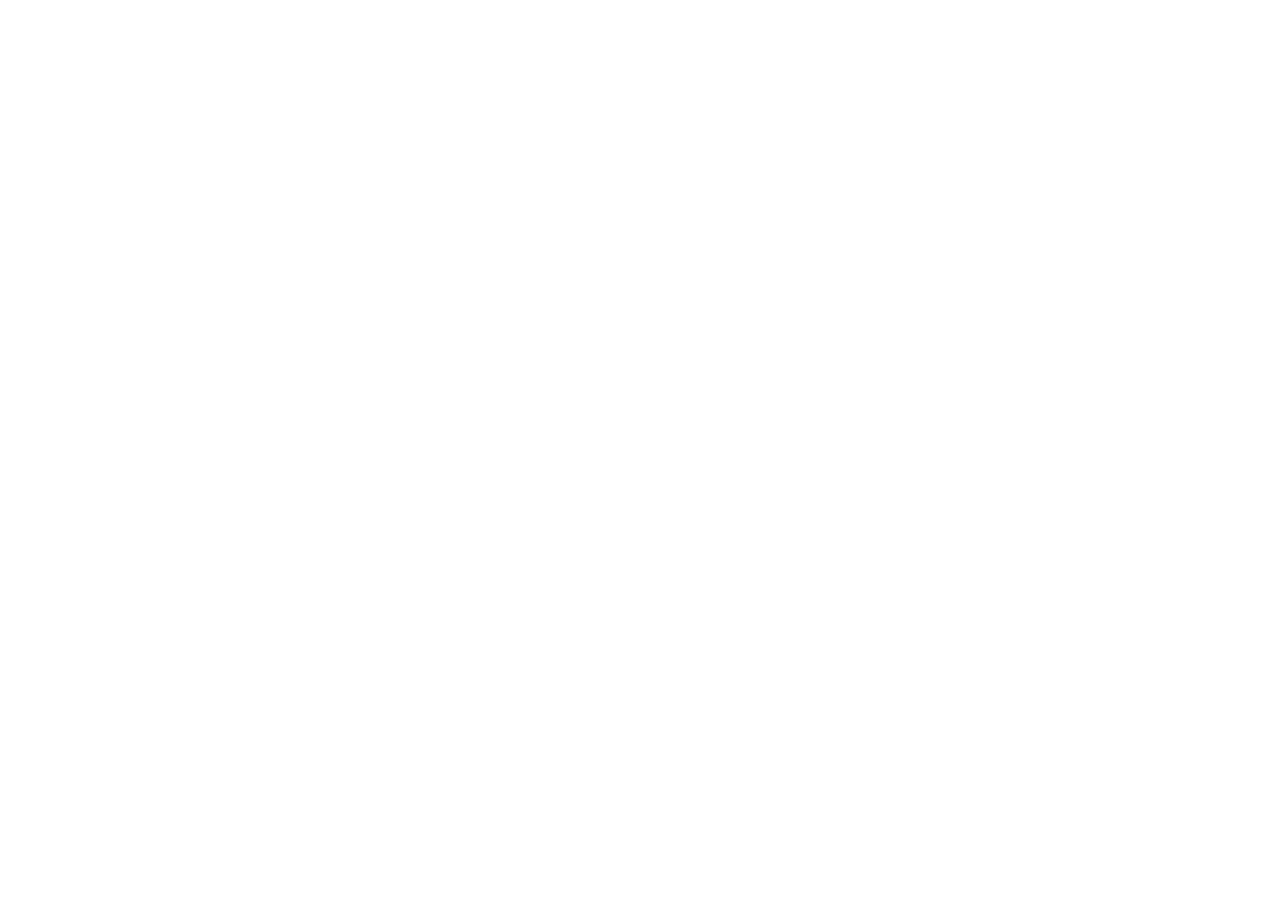
==== index.html @ f5ff2039 "Intial commit" ====
<!DOCTYPE html>
<html lang="en">
  <head>
    <meta charset="UTF-8" />
    <meta http-equiv="X-UA-Compatible" content="IE=edge" />
    <meta name="viewport" content="width=device-width, initial-scale=1.0" />
    <title>Home</title>
  </head>
  <body></body>
</html>
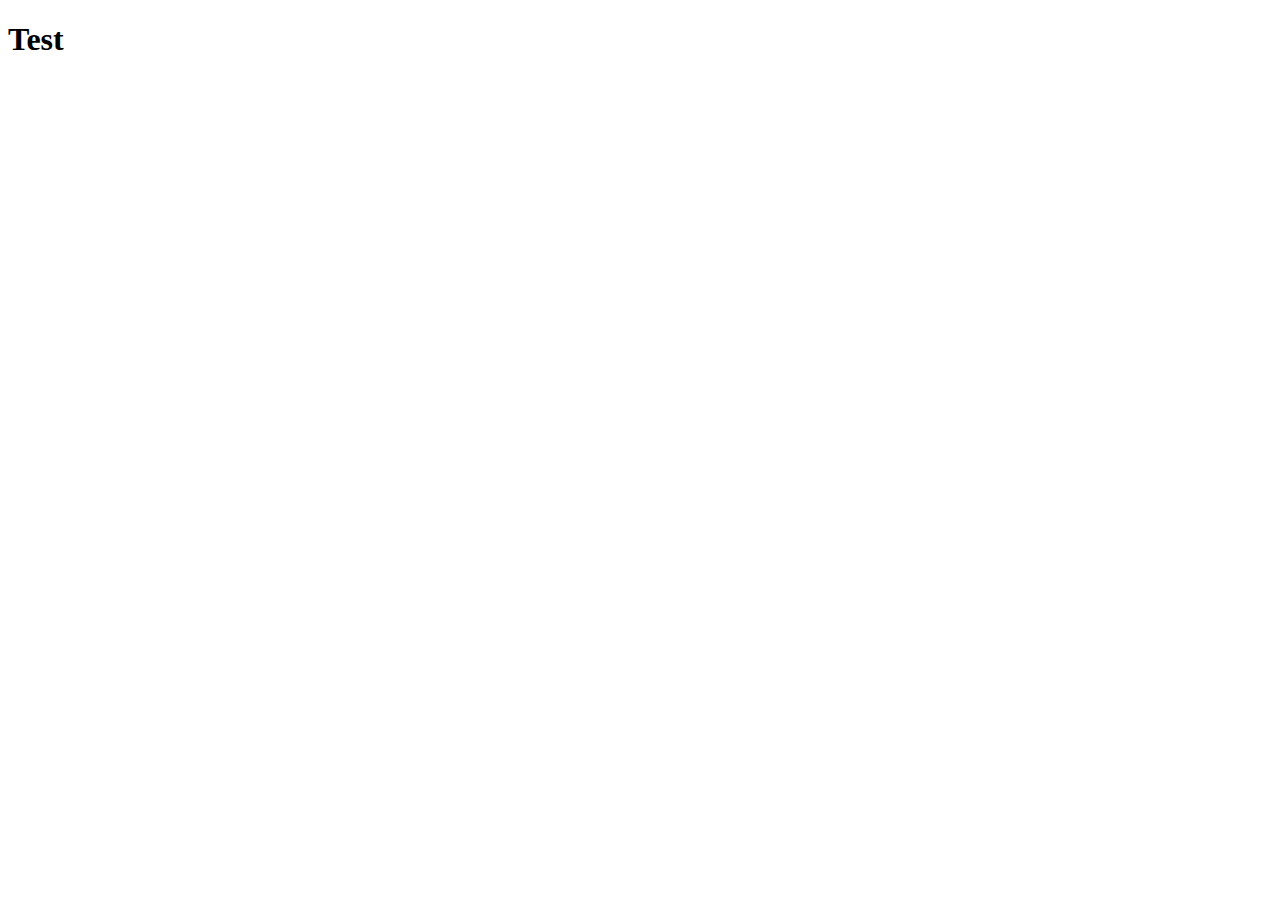
==== commit 12a6b79d: "add more inital files" ====
--- a/index.html
+++ b/index.html
@@ -4,7 +4,10 @@
     <meta charset="UTF-8" />
     <meta http-equiv="X-UA-Compatible" content="IE=edge" />
     <meta name="viewport" content="width=device-width, initial-scale=1.0" />
+    <link rel="stylesheet" href="css/style.min.css" />
     <title>Home</title>
   </head>
-  <body></body>
+  <body>
+    <h1>Test</h1>
+  </body>
 </html>
--- a/css/style.min.css
+++ b/css/style.min.css
@@ -0,0 +1 @@
+body{color:black}
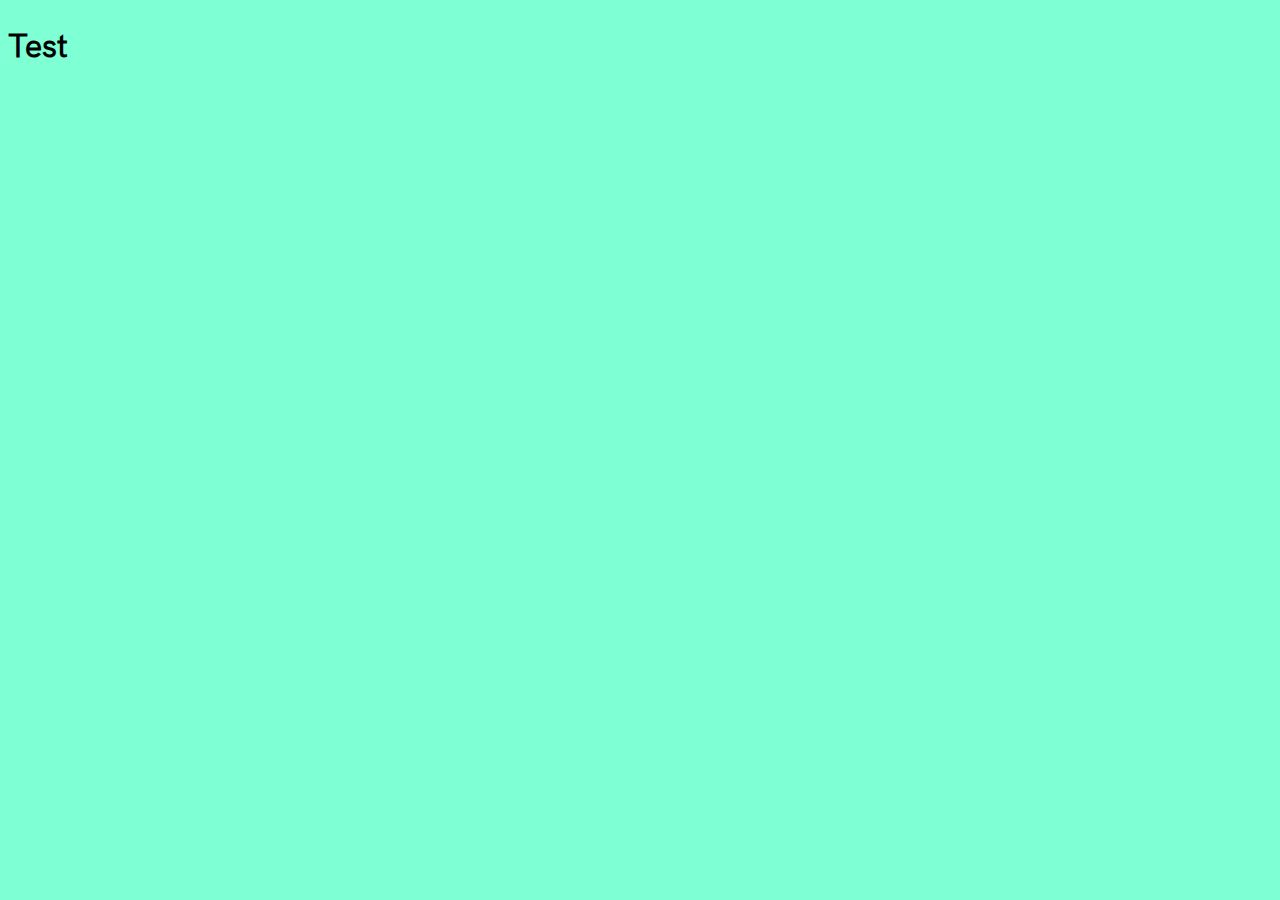
==== commit 88e036fe: "Add font files" ====
--- a/index.html
+++ b/index.html
@@ -4,10 +4,22 @@
     <meta charset="UTF-8" />
     <meta http-equiv="X-UA-Compatible" content="IE=edge" />
     <meta name="viewport" content="width=device-width, initial-scale=1.0" />
+    <link
+      href="https://cdn.jsdelivr.net/npm/bootstrap@5.1.3/dist/css/bootstrap.min.css"
+      rel="stylesheet"
+      integrity="sha384-1BmE4kWBq78iYhFldvKuhfTAU6auU8tT94WrHftjDbrCEXSU1oBoqyl2QvZ6jIW3"
+      crossorigin="anonymous"
+    />
     <link rel="stylesheet" href="css/style.min.css" />
     <title>Home</title>
   </head>
   <body>
     <h1>Test</h1>
+
+    <script
+      src="https://cdn.jsdelivr.net/npm/bootstrap@5.1.3/dist/js/bootstrap.bundle.min.js"
+      integrity="sha384-ka7Sk0Gln4gmtz2MlQnikT1wXgYsOg+OMhuP+IlRH9sENBO0LRn5q+8nbTov4+1p"
+      crossorigin="anonymous"
+    ></script>
   </body>
 </html>
--- a/css/style.min.css
+++ b/css/style.min.css
@@ -1 +1 @@
-body{color:black}
+@font-face{font-family:"hk_groteskblack";src:url("hkgrotesk-black-webfont.woff2") format("woff2"),url("hkgrotesk-black-webfont.woff") format("woff");font-weight:normal;font-style:normal}@font-face{font-family:"hk_groteskbold";src:url("hkgrotesk-bold-webfont.woff2") format("woff2"),url("hkgrotesk-bold-webfont.woff") format("woff");font-weight:normal;font-style:normal}@font-face{font-family:"hk_groteskbold_italic";src:url("hkgrotesk-bolditalic-webfont.woff2") format("woff2"),url("hkgrotesk-bolditalic-webfont.woff") format("woff");font-weight:normal;font-style:normal}@font-face{font-family:"hk_groteskextrabold";src:url("hkgrotesk-extrabold-webfont.woff2") format("woff2"),url("hkgrotesk-extrabold-webfont.woff") format("woff");font-weight:normal;font-style:normal}@font-face{font-family:"hk_groteskitalic";src:url("hkgrotesk-italic-webfont.woff2") format("woff2"),url("hkgrotesk-italic-webfont.woff") format("woff");font-weight:normal;font-style:normal}@font-face{font-family:"hk_grotesklight";src:url("hkgrotesk-light-webfont.woff2") format("woff2"),url("hkgrotesk-light-webfont.woff") format("woff");font-weight:normal;font-style:normal}@font-face{font-family:"hk_grotesklight_italic";src:url("hkgrotesk-lightitalic-webfont.woff2") format("woff2"),url("hkgrotesk-lightitalic-webfont.woff") format("woff");font-weight:normal;font-style:normal}@font-face{font-family:"hk_groteskmedium";src:url("hkgrotesk-medium-webfont.woff2") format("woff2"),url("hkgrotesk-medium-webfont.woff") format("woff");font-weight:normal;font-style:normal}@font-face{font-family:"hk_groteskmedium_italic";src:url("hkgrotesk-mediumitalic-webfont.woff2") format("woff2"),url("hkgrotesk-mediumitalic-webfont.woff") format("woff");font-weight:normal;font-style:normal}@font-face{font-family:"hk_groteskregular";src:url("hkgrotesk-regular-webfont.woff2") format("woff2"),url("hkgrotesk-regular-webfont.woff") format("woff");font-weight:normal;font-style:normal}@font-face{font-family:"hk_grotesksemibold";src:url("hkgrotesk-semibold-webfont.woff2") format("woff2"),url("hkgrotesk-semibold-webfont.woff") format("woff");font-weight:normal;font-style:normal}@font-face{font-family:"hk_grotesksemibold_italic";src:url("hkgrotesk-semibolditalic-webfont.woff2") format("woff2"),url("hkgrotesk-semibolditalic-webfont.woff") format("woff");font-weight:normal;font-style:normal}body{font-family:"hk_groteskregular", sans-serif;font-weight:normal;font-style:normal;color:black;background-color:aquamarine}
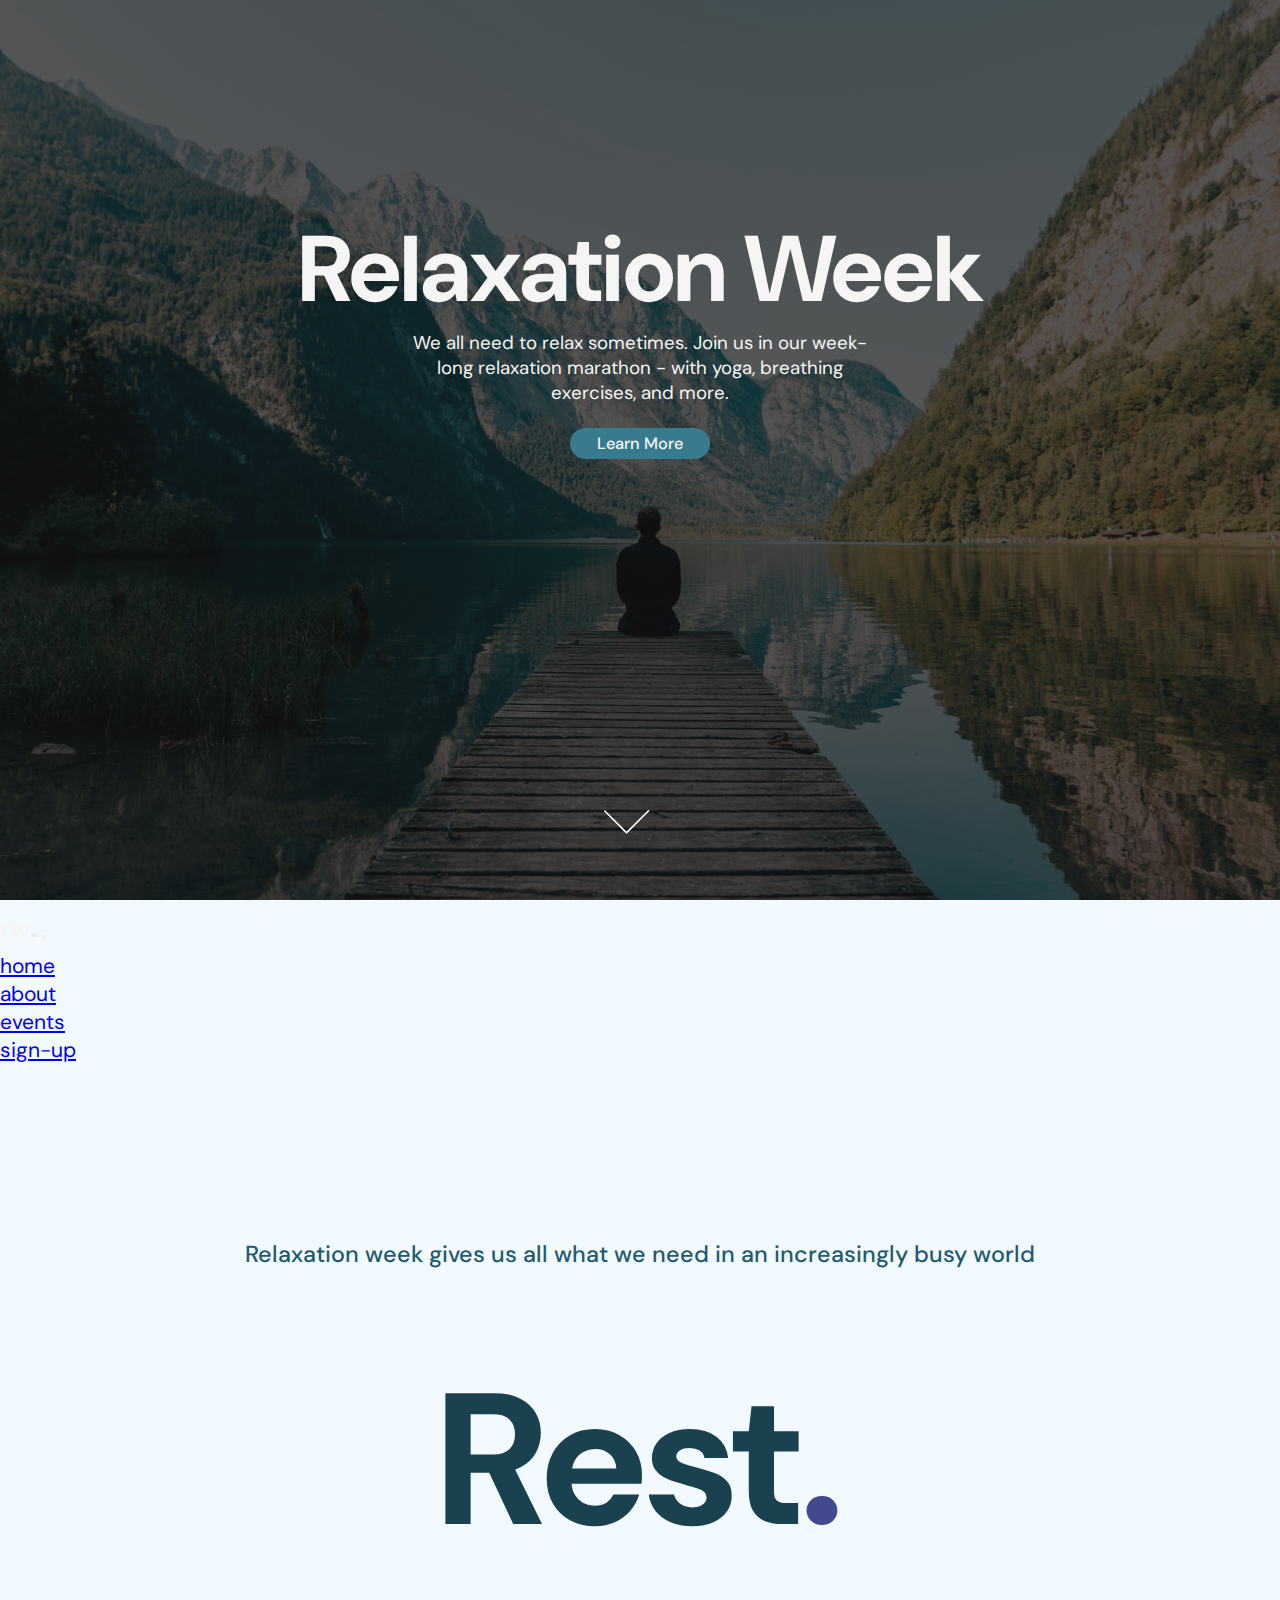
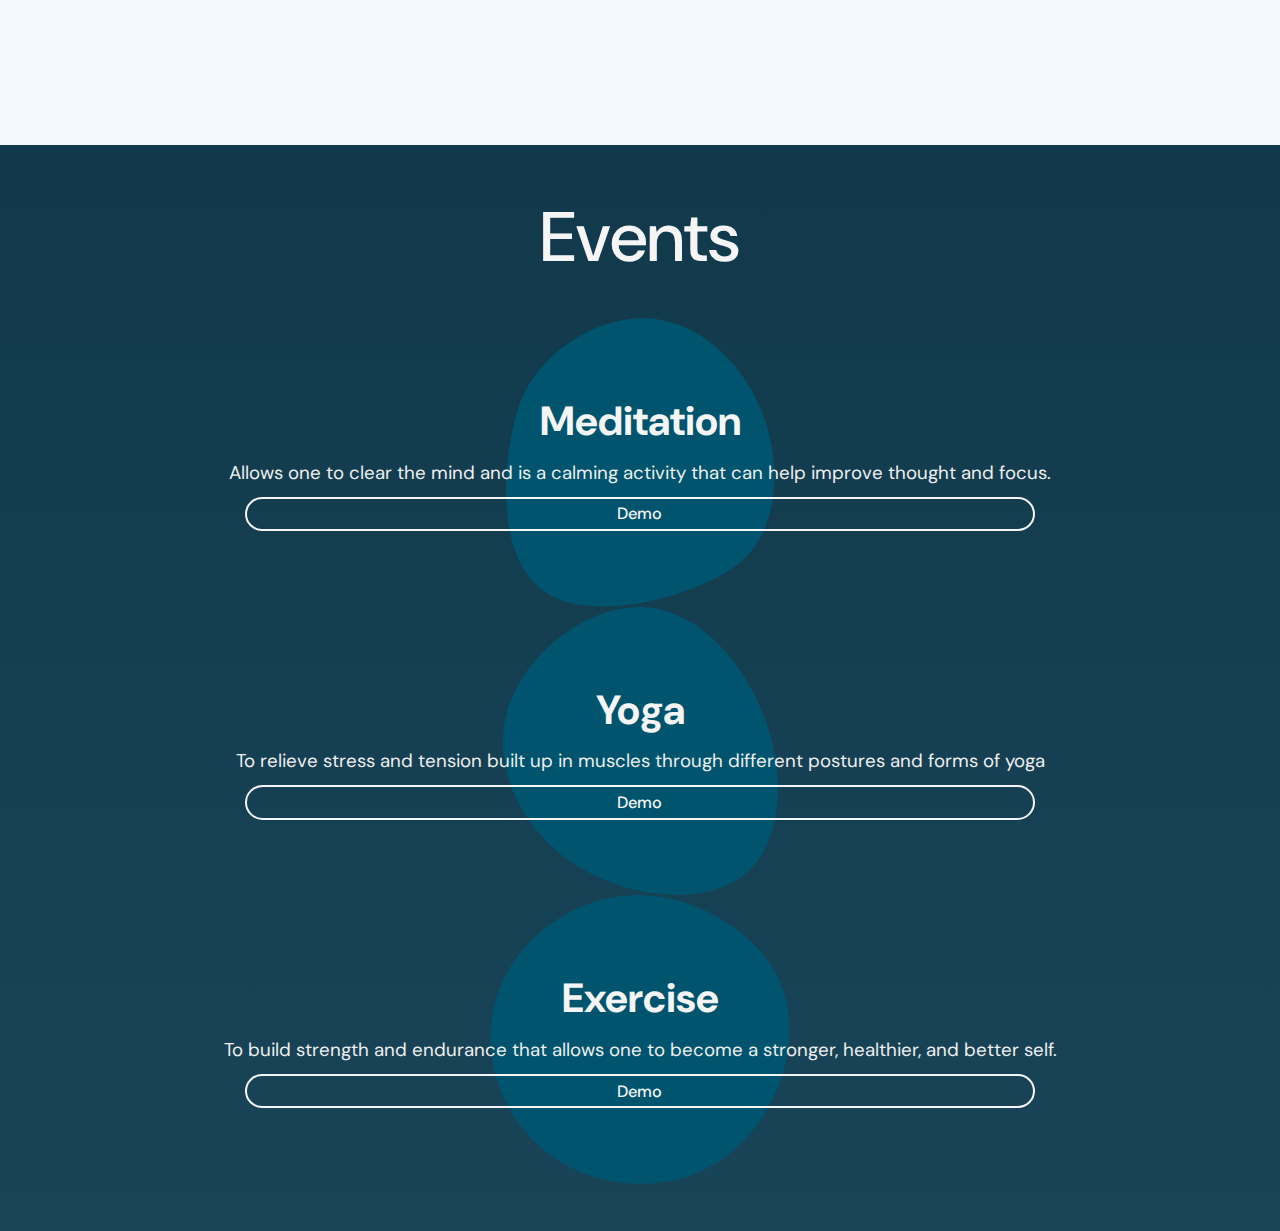
==== commit 6ab7a3cd: "Add message and events" ====
--- a/index.html
+++ b/index.html
@@ -14,8 +14,135 @@
     <title>Home</title>
   </head>
   <body>
-    <h1>Test</h1>
+    <main>
+      <div class="container-fluid">
+        <div class="row">
+          <div class="col-lg-12 hero">
+            <h1 class="hero__title">Relaxation Week</h1>
+            <p class="hero__subtitle">
+              We all need to relax sometimes. Join us in our week-long
+              relaxation marathon - with yoga, breathing exercises, and more.
+            </p>
+            <a class="hero__button" href="/about.html">Learn More</a>
+            <svg
+              viewBox="0 0 58 30"
+              fill="none"
+              xmlns="http://www.w3.org/2000/svg"
+              class="hero__arrow"
+            >
+              <line
+                x1="1.41421"
+                y1="1.28433"
+                x2="28.2843"
+                y2="28.1544"
+                stroke="white"
+                stroke-width="2"
+                stroke-linecap="round"
+              />
+              <line
+                x1="28.8886"
+                y1="27.8701"
+                x2="55.7587"
+                y2="1.00006"
+                stroke="white"
+                stroke-width="2"
+                stroke-linecap="round"
+              />
+            </svg>
+          </div>
+        </div>
+      </div>
 
+      <nav class="navbar navbar-expand-lg navbar-dark fixed-top" id="nav">
+        <div class="container">
+          <a class="navbar-brand" id="icon" href="index.html"
+            >rw<span>.</span></a
+          >
+          <button
+            class="navbar-toggler"
+            type="button"
+            data-bs-toggle="collapse"
+            data-bs-target="#navbarSupportedContent"
+            aria-controls="navbarSupportedContent"
+            aria-expanded="false"
+            aria-label="Toggle navigation"
+          >
+            <span class="navbar-toggler-icon"></span>
+          </button>
+          <div
+            class="collapse navbar-collapse justify-content-end"
+            id="navbarSupportedContent"
+          >
+            <ul class="navbar-nav mb-2 mb-lg-0">
+              <li class="nav-item">
+                <a class="nav-link active" aria-current="page" href="index.html"
+                  >home</a
+                >
+              </li>
+              <li class="nav-item">
+                <a class="nav-link" href="about.html">about</a>
+              </li>
+              <li class="nav-item">
+                <a class="nav-link" href="events.html">events</a>
+              </li>
+              <li class="nav-item">
+                <a class="nav-link" href="sign-up.html">sign-up</a>
+              </li>
+            </ul>
+          </div>
+        </div>
+      </nav>
+
+      <div class="container-fluid message">
+        <div class="container">
+          <div class="row">
+            <div class="col-lg-12">
+              <p class="message__main">
+                Relaxation week gives us all what we need in an increasingly
+                busy world
+              </p>
+              <h2 class="message__line">Rest<span>.</span></h2>
+            </div>
+          </div>
+        </div>
+      </div>
+
+      <div class="container-fluid events">
+        <div class="container">
+          <div class="row">
+            <div class="col-lg-12">
+              <h2 class="events__title">Events</h2>
+            </div>
+          </div>
+          <div class="row">
+            <div class="col-lg-4 events__meditation">
+              <h3 class="events__meditation_title">Meditation</h3>
+              <p class="events__meditation_subtitle">
+                Allows one to clear the mind and is a calming activity that can
+                help improve thought and focus.
+              </p>
+              <a class="events__button" href="demo.html">Demo</a>
+            </div>
+            <div class="col-lg-4 events__yoga">
+              <h3 class="events__yoga_title">Yoga</h3>
+              <p class="events__yoga_subtitle">
+                To relieve stress and tension built up in muscles through
+                different postures and forms of yoga
+              </p>
+              <a class="events__button" href="demo.html">Demo</a>
+            </div>
+            <div class="col-lg-4 events__exercise">
+              <h3 class="events__exercise_title">Exercise</h3>
+              <p class="events__exercise_subtitle">
+                To build strength and endurance that allows one to become a
+                stronger, healthier, and better self.
+              </p>
+              <a class="events__button" href="demo.html">Demo</a>
+            </div>
+          </div>
+        </div>
+      </div>
+    </main>
     <script
       src="https://cdn.jsdelivr.net/npm/bootstrap@5.1.3/dist/js/bootstrap.bundle.min.js"
       integrity="sha384-ka7Sk0Gln4gmtz2MlQnikT1wXgYsOg+OMhuP+IlRH9sENBO0LRn5q+8nbTov4+1p"
--- a/css/style.min.css
+++ b/css/style.min.css
@@ -1 +1,4 @@
-@font-face{font-family:"hk_groteskblack";src:url("hkgrotesk-black-webfont.woff2") format("woff2"),url("hkgrotesk-black-webfont.woff") format("woff");font-weight:normal;font-style:normal}@font-face{font-family:"hk_groteskbold";src:url("hkgrotesk-bold-webfont.woff2") format("woff2"),url("hkgrotesk-bold-webfont.woff") format("woff");font-weight:normal;font-style:normal}@font-face{font-family:"hk_groteskbold_italic";src:url("hkgrotesk-bolditalic-webfont.woff2") format("woff2"),url("hkgrotesk-bolditalic-webfont.woff") format("woff");font-weight:normal;font-style:normal}@font-face{font-family:"hk_groteskextrabold";src:url("hkgrotesk-extrabold-webfont.woff2") format("woff2"),url("hkgrotesk-extrabold-webfont.woff") format("woff");font-weight:normal;font-style:normal}@font-face{font-family:"hk_groteskitalic";src:url("hkgrotesk-italic-webfont.woff2") format("woff2"),url("hkgrotesk-italic-webfont.woff") format("woff");font-weight:normal;font-style:normal}@font-face{font-family:"hk_grotesklight";src:url("hkgrotesk-light-webfont.woff2") format("woff2"),url("hkgrotesk-light-webfont.woff") format("woff");font-weight:normal;font-style:normal}@font-face{font-family:"hk_grotesklight_italic";src:url("hkgrotesk-lightitalic-webfont.woff2") format("woff2"),url("hkgrotesk-lightitalic-webfont.woff") format("woff");font-weight:normal;font-style:normal}@font-face{font-family:"hk_groteskmedium";src:url("hkgrotesk-medium-webfont.woff2") format("woff2"),url("hkgrotesk-medium-webfont.woff") format("woff");font-weight:normal;font-style:normal}@font-face{font-family:"hk_groteskmedium_italic";src:url("hkgrotesk-mediumitalic-webfont.woff2") format("woff2"),url("hkgrotesk-mediumitalic-webfont.woff") format("woff");font-weight:normal;font-style:normal}@font-face{font-family:"hk_groteskregular";src:url("hkgrotesk-regular-webfont.woff2") format("woff2"),url("hkgrotesk-regular-webfont.woff") format("woff");font-weight:normal;font-style:normal}@font-face{font-family:"hk_grotesksemibold";src:url("hkgrotesk-semibold-webfont.woff2") format("woff2"),url("hkgrotesk-semibold-webfont.woff") format("woff");font-weight:normal;font-style:normal}@font-face{font-family:"hk_grotesksemibold_italic";src:url("hkgrotesk-semibolditalic-webfont.woff2") format("woff2"),url("hkgrotesk-semibolditalic-webfont.woff") format("woff");font-weight:normal;font-style:normal}body{font-family:"hk_groteskregular", sans-serif;font-weight:normal;font-style:normal;color:black;background-color:aquamarine}
+@import url("https://fonts.googleapis.com/css2?family=DM+Sans:wght@400;500;700&display=swap");@keyframes bounce{0%,20%,50%,80%,100%{transform:translateY(0)}40%{transform:translateY(-10px)}60%{transform:translateY(-5px)}}*{padding:0;margin:0;box-sizing:border-box}html{scroll-behavior:smooth;font-size:16px}@media (min-width: 300px) and (max-width: 1499px){html{font-size:20.5px;font-size:calc(+ 16px + (25 - 16) *+ (100vw - 300px) / (1500 - 300))}}@media (min-width: 1500px){html{font-size:25px}}body{font-family:"DM Sans", sans-serif;color:black;background-color:#f3faff}h1,h2,h3,p{margin:0}#icon{font-weight:700;color:#f5f5f5;font-size:1.1rem}#icon span{color:#e6e6fa}.nav-item{font-size:0.9rem !important}.navbar-toggler:focus,.navbar-toggler:active,.navbar-toggler-icon:focus{outline:none;box-shadow:none}.navbar-dark .navbar-toggler{border-color:rgba(255,255,255,0)}.navbar-nav{padding-top:0.3rem}.navActive{background-color:#1e5b6d !important;padding-top:0.1rem !important;padding-bottom:0.1rem !important;box-shadow:0px 5px 23px 0px #16191e !important;transition:all 300ms ease-in}.navbar{background-color:transparent;padding-top:0.5rem;padding-bottom:0.5rem;box-shadow:0px 0px 0px 0px #16191e;transition:background-color 250ms ease-out, padding-top 250ms ease-out,+ padding-bottom 250ms ease-out, box-shadow 100ms ease-out}.hero{position:relative;height:100vh;width:100vw;display:flex;justify-content:center;align-items:center;text-align:center;flex-direction:column;background-image:linear-gradient(to bottom, rgba(19,20,20,0.7), rgba(19,20,20,0.7)),url("../img/s-migaj-Yui5vfKHuzs-unsplash.jpg");background-size:cover;background-position:center center;background-repeat:no-repeat;background-attachment:fixed;color:#f5f5f5}.hero__title{font-weight:700;font-size:4rem;letter-spacing:-1px}.hero__subtitle{font-weight:400;font-size:0.8rem;max-width:36ch;margin-bottom:1rem}.hero__button{text-transform:capitalize;font-weight:500;border-radius:100px;display:inline-block;cursor:pointer;text-decoration:none;background-color:#387b8e;color:#f5f5f5;outline:none;border:none;font-size:0.7rem;width:6rem;padding:0.2rem 0;margin-bottom:10rem;transition:background-color 200ms ease-out}.hero__button:hover,.hero__button:focus{color:#f5f5f5;background-color:#2a5b69;transition:background-color 250ms ease-in}.hero__arrow{position:absolute;top:90%;left:49%;transform:translateX(-50%);width:2rem;animation:bounce 2s infinite}.message{text-align:center;padding:7rem 0}.message__main{color:#1e5b6d;font-size:1rem;font-weight:500}.message__line{padding-top:3rem;color:#19424e;font-size:8rem;font-weight:700}.message__line span{color:#42498f}.events{background:#194458;background:linear-gradient(90deg, #194458 0%, #11394b 100%);background:-webkit-linear-gradient(90deg, #194458 0%, #11394b 100%);color:#f5f5f5;padding:2rem 0}.events__title{font-weight:500;text-align:center;font-size:3rem;padding-bottom:1.5rem}.events__meditation{background-image:url(../svg/meditation_bg.svg);background-size:contain;background-repeat:no-repeat;background-position:center;text-align:center;padding:3.25rem}.events__meditation_title{font-size:1.75rem;padding-bottom:0.5rem}.events__meditation_subtitle{font-weight:400;color:#efefef;font-size:0.8rem;padding-bottom:0.5rem}.events__yoga{background-image:url(../svg/yoga_bg.svg);background-size:contain;background-repeat:no-repeat;background-position:center;text-align:center;padding:3.25rem}.events__yoga_title{font-size:1.75rem;padding-bottom:0.5rem}.events__yoga_subtitle{font-weight:400;font-size:0.8rem;color:#efefef;padding-bottom:0.5rem}.events__exercise{background-image:url(../svg/exercise_bg.svg);background-size:contain;background-repeat:no-repeat;background-position:center;text-align:center;padding:3.25rem}.events__exercise_title{font-size:1.75rem;padding-bottom:0.5rem}.events__exercise_subtitle{font-weight:400;font-size:0.8rem;color:#efefef;padding-bottom:0.5rem}.events__button{text-transform:capitalize;font-weight:500;border-radius:100px;display:inline-block;cursor:pointer;text-decoration:none;background-color:transparent;color:#f5f5f5;outline:none;border:2px solid #f5f5f5;font-size:0.7rem;width:70%;padding:0.2rem 0;transition:background-color 200ms ease-out, color 200ms ease-out}.events__button:hover,.events__button:focus{color:#1e5b6d;background-color:#f5f5f5;transition:background-color 250ms ease-in, color 250ms ease-in}
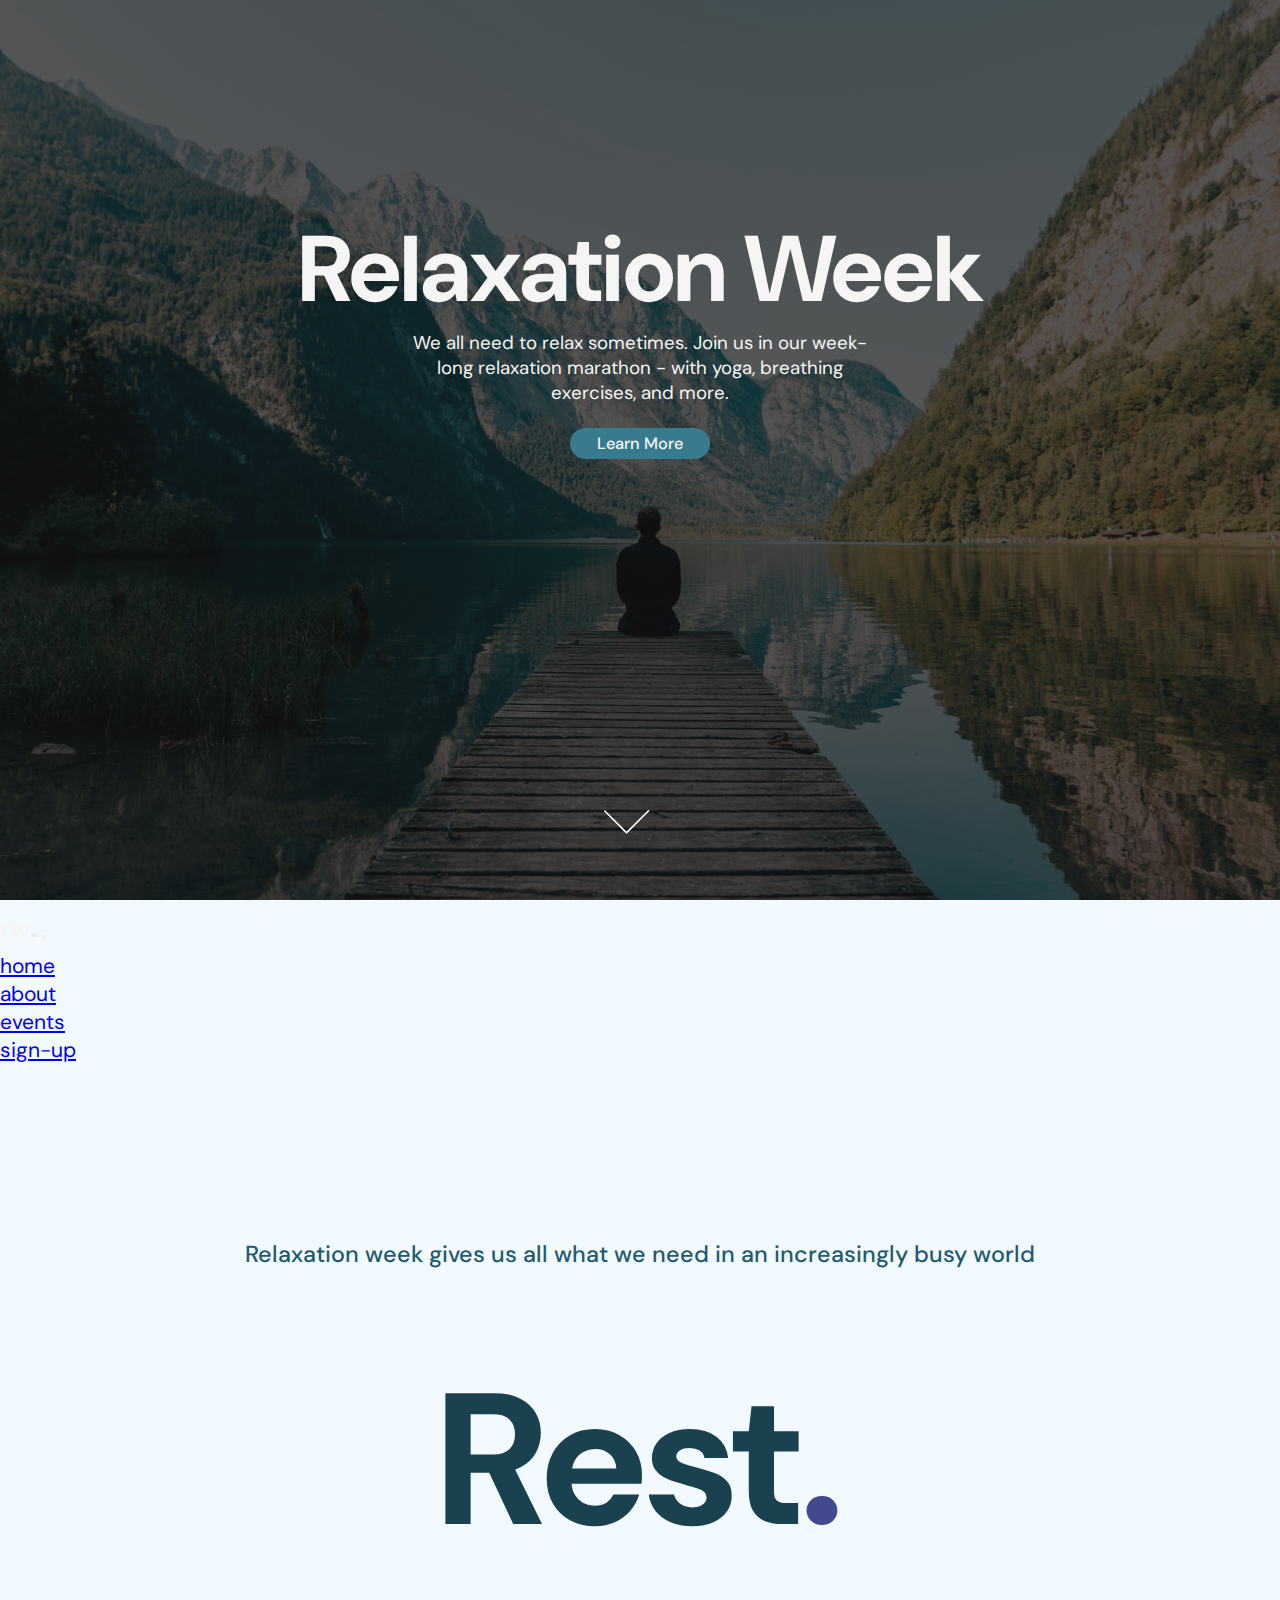
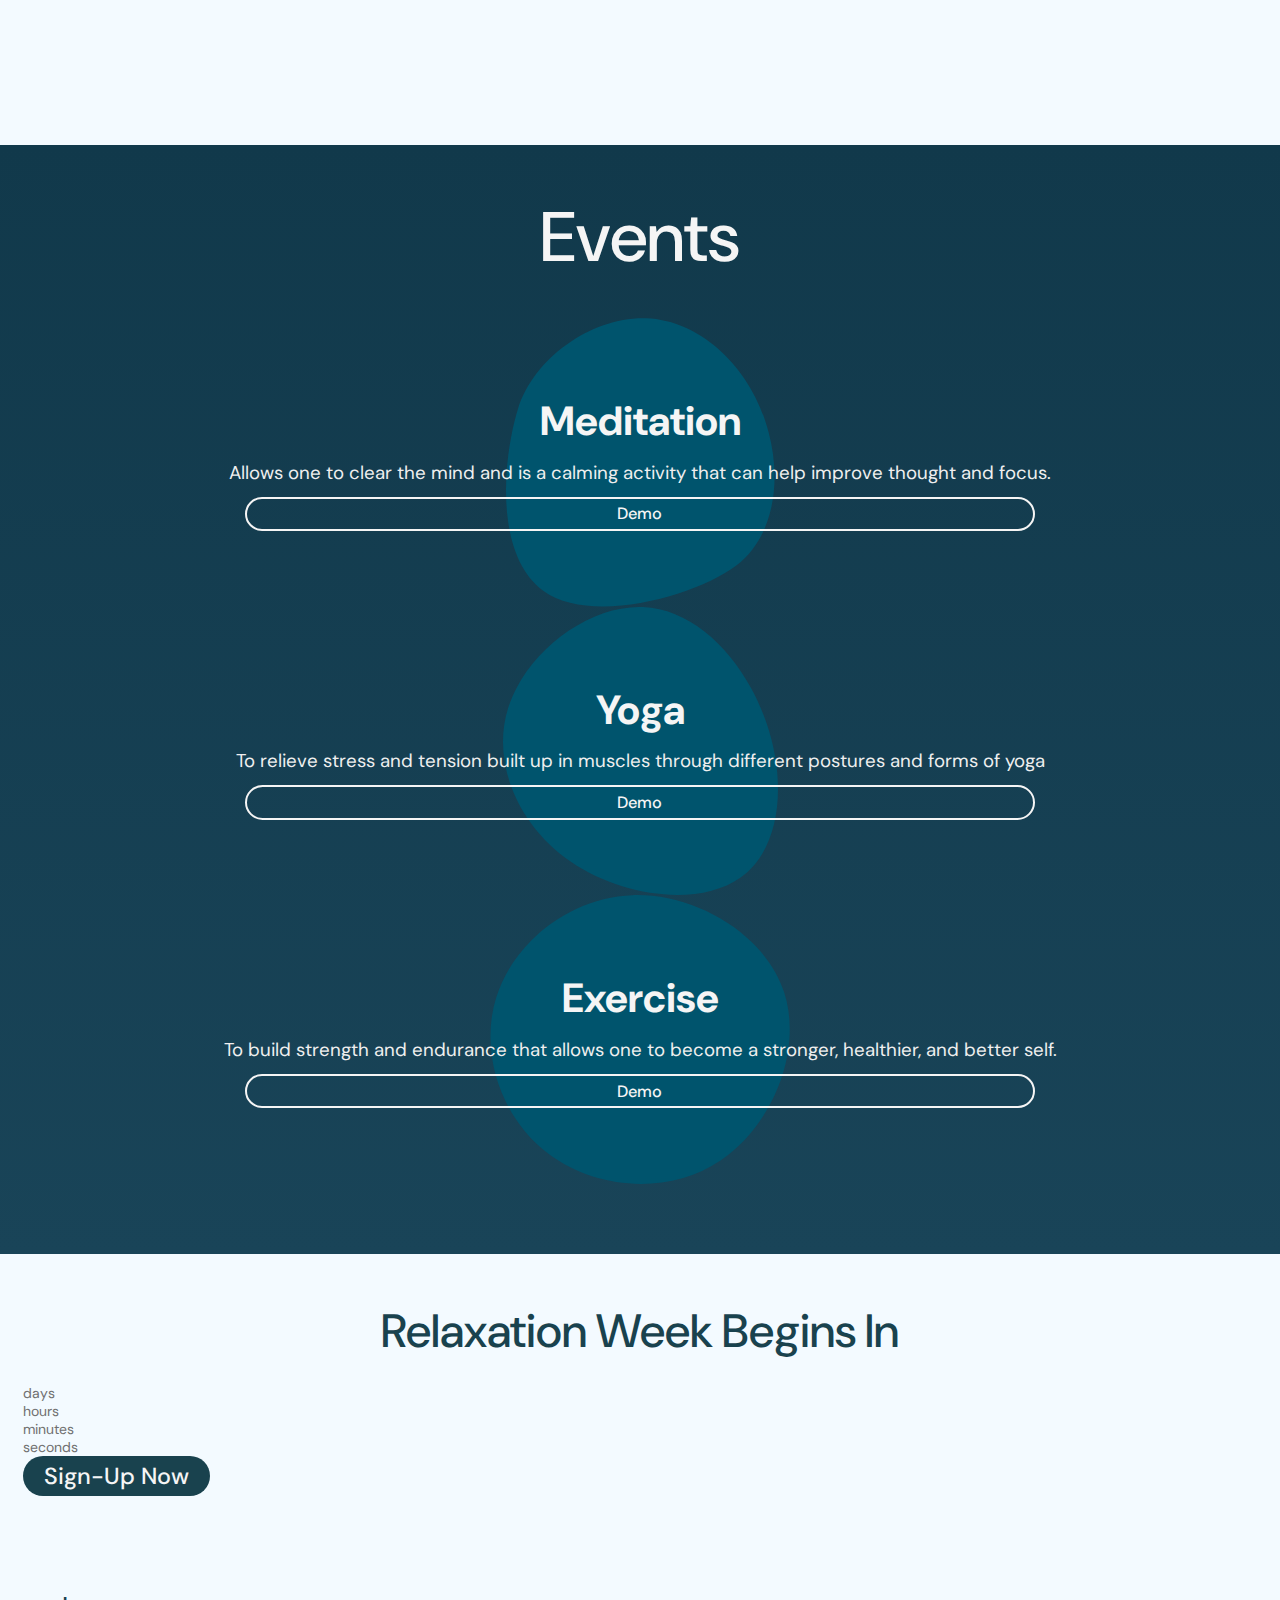
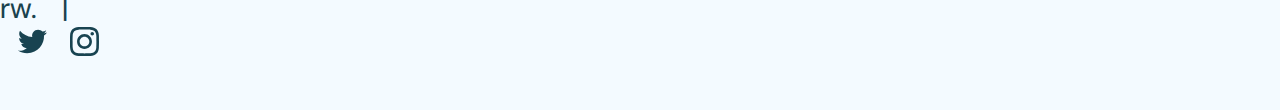
==== commit 41275ceb: "Add footer and finish countdown" ====
--- a/index.html
+++ b/index.html
@@ -142,11 +142,100 @@
           </div>
         </div>
       </div>
+
+      <div class="container-fluid countdown">
+        <div class="container">
+          <div class="row">
+            <div class="col-lg-6 d-flex flex-column">
+              <h3 class="countdown__title">Relaxation Week Begins In</h3>
+              <div class="countdown-items d-flex text-center">
+                <div class="col-3">
+                  <h4 class="countdown__numbers" id="days"></h4>
+                  <p class="countdown__labels">days</p>
+                </div>
+                <div class="col-3">
+                  <h4 class="countdown__numbers" id="hours"></h4>
+                  <p class="countdown__labels">hours</p>
+                </div>
+                <div class="col-3">
+                  <h4 class="countdown__numbers" id="minutes"></h4>
+                  <p class="countdown__labels">minutes</p>
+                </div>
+                <div class="col-3">
+                  <h4 class="countdown__numbers" id="seconds"></h4>
+                  <p class="countdown__labels">seconds</p>
+                </div>
+              </div>
+            </div>
+            <div
+              class="col-lg-6 d-flex align-items-center justify-content-center"
+            >
+              <a class="countdown__button" href="sign-up.html">Sign-Up Now</a>
+            </div>
+          </div>
+        </div>
+      </div>
+
+      <div class="container-fluid footer d-flex">
+        <div class="container">
+          <div class="row">
+            <div class="col-lg-12 d-flex justify-content-center">
+              <h5 class="footer__text">rw. <span>|</span></h5>
+              <a href="#">
+                <img
+                  class="footer__twitter"
+                  src="/svg/twitter.svg"
+                  alt="Twitter Logo"
+              /></a>
+              <a href="#"
+                ><img
+                  class="footer__instagram"
+                  src="/svg/instagram.svg"
+                  alt="Instagram Logo"
+              /></a>
+            </div>
+          </div>
+        </div>
+      </div>
     </main>
     <script
       src="https://cdn.jsdelivr.net/npm/bootstrap@5.1.3/dist/js/bootstrap.bundle.min.js"
       integrity="sha384-ka7Sk0Gln4gmtz2MlQnikT1wXgYsOg+OMhuP+IlRH9sENBO0LRn5q+8nbTov4+1p"
       crossorigin="anonymous"
     ></script>
+    <script>
+      // Set the date we're counting down to
+      var countDownDate = new Date("August 15, 2022 8:00:00").getTime();
+
+      // Update the count down every 1 second
+      var x = setInterval(function () {
+        // Get today's date and time
+        var now = new Date().getTime();
+
+        // Find the distance between now and the count down date
+        var distance = countDownDate - now;
+
+        // Time calculations for days, hours, minutes and seconds
+        var days = Math.floor(distance / (1000 * 60 * 60 * 24));
+        var hours = Math.floor(
+          (distance % (1000 * 60 * 60 * 24)) / (1000 * 60 * 60)
+        );
+        var minutes = Math.floor((distance % (1000 * 60 * 60)) / (1000 * 60));
+        var seconds = Math.floor((distance % (1000 * 60)) / 1000);
+
+        // Output the result in an element with id="demo"
+        document.getElementById("days").innerHTML = days;
+        document.getElementById("hours").innerHTML = hours;
+        document.getElementById("minutes").innerHTML = minutes;
+        document.getElementById("seconds").innerHTML = seconds;
+
+        // If the count down is over, write some text
+        if (distance < 0) {
+          clearInterval(x);
+          document.getElementById("demo").innerHTML =
+            "Event Completed! Check back next year!";
+        }
+      }, 1000);
+    </script>
   </body>
 </html>
--- a/css/style.min.css
+++ b/css/style.min.css
@@ -1,4 +1,4 @@
 @import url("https://fonts.googleapis.com/css2?family=DM+Sans:wght@400;500;700&display=swap");@keyframes bounce{0%,20%,50%,80%,100%{transform:translateY(0)}40%{transform:translateY(-10px)}60%{transform:translateY(-5px)}}*{padding:0;margin:0;box-sizing:border-box}html{scroll-behavior:smooth;font-size:16px}@media (min-width: 300px) and (max-width: 1499px){html{font-size:20.5px;font-size:calc(  16px + (25 - 16) *  (100vw - 300px) / (1500 - 300))}}@media (min-width: 1500px){html{font-size:25px}}body{font-family:"DM Sans", sans-serif;color:black;background-color:#f3faff}h1,h2,h3,p{margin:0}#icon{font-weight:700;color:#f5f5f5;font-size:1.1rem}#icon span{color:#e6e6fa}.nav-item{font-size:0.9rem !important}.navbar-toggler:focus,.navbar-toggler:active,.navbar-toggler-icon:focus{outline:none;box-shadow:none}.navbar-dark .navbar-toggler{border-color:rgba(255,255,255,0)}.navbar-nav{padding-top:0.3rem}.navActive{background-color:#1e5b6d !important;padding-top:0.1rem !important;padding-bottom:0.1rem !important;box-shadow:0px 5px 23px 0px #16191e !important;transition:all 300ms ease-in}.navbar{background-color:transparent;padding-top:0.5rem;padding-bottom:0.5rem;box-shadow:0px 0px 0px 0px #16191e;transition:background-color 250ms ease-out, padding-top 250ms ease-out,- padding-bottom 250ms ease-out, box-shadow 100ms ease-out}.hero{position:relative;height:100vh;width:100vw;display:flex;justify-content:center;align-items:center;text-align:center;flex-direction:column;background-image:linear-gradient(to bottom, rgba(19,20,20,0.7), rgba(19,20,20,0.7)),url("../img/s-migaj-Yui5vfKHuzs-unsplash.jpg");background-size:cover;background-position:center center;background-repeat:no-repeat;background-attachment:fixed;color:#f5f5f5}.hero__title{font-weight:700;font-size:4rem;letter-spacing:-1px}.hero__subtitle{font-weight:400;font-size:0.8rem;max-width:36ch;margin-bottom:1rem}.hero__button{text-transform:capitalize;font-weight:500;border-radius:100px;display:inline-block;cursor:pointer;text-decoration:none;background-color:#387b8e;color:#f5f5f5;outline:none;border:none;font-size:0.7rem;width:6rem;padding:0.2rem 0;margin-bottom:10rem;transition:background-color 200ms ease-out}.hero__button:hover,.hero__button:focus{color:#f5f5f5;background-color:#2a5b69;transition:background-color 250ms ease-in}.hero__arrow{position:absolute;top:90%;left:49%;transform:translateX(-50%);width:2rem;animation:bounce 2s infinite}.message{text-align:center;padding:7rem 0}.message__main{color:#1e5b6d;font-size:1rem;font-weight:500}.message__line{padding-top:3rem;color:#19424e;font-size:8rem;font-weight:700}.message__line span{color:#42498f}.events{background:#194458;background:linear-gradient(90deg, #194458 0%, #11394b 100%);background:-webkit-linear-gradient(90deg, #194458 0%, #11394b 100%);color:#f5f5f5;padding:2rem 0}.events__title{font-weight:500;text-align:center;font-size:3rem;padding-bottom:1.5rem}.events__meditation{background-image:url(../svg/meditation_bg.svg);background-size:contain;background-repeat:no-repeat;background-position:center;text-align:center;padding:3.25rem}.events__meditation_title{font-size:1.75rem;padding-bottom:0.5rem}.events__meditation_subtitle{font-weight:400;color:#efefef;font-size:0.8rem;padding-bottom:0.5rem}.events__yoga{background-image:url(../svg/yoga_bg.svg);background-size:contain;background-repeat:no-repeat;background-position:center;text-align:center;padding:3.25rem}.events__yoga_title{font-size:1.75rem;padding-bottom:0.5rem}.events__yoga_subtitle{font-weight:400;font-size:0.8rem;color:#efefef;padding-bottom:0.5rem}.events__exercise{background-image:url(../svg/exercise_bg.svg);background-size:contain;background-repeat:no-repeat;background-position:center;text-align:center;padding:3.25rem}.events__exercise_title{font-size:1.75rem;padding-bottom:0.5rem}.events__exercise_subtitle{font-weight:400;font-size:0.8rem;color:#efefef;padding-bottom:0.5rem}.events__button{text-transform:capitalize;font-weight:500;border-radius:100px;display:inline-block;cursor:pointer;text-decoration:none;background-color:transparent;color:#f5f5f5;outline:none;border:2px solid #f5f5f5;font-size:0.7rem;width:70%;padding:0.2rem 0;transition:background-color 200ms ease-out, color 200ms ease-out}.events__button:hover,.events__button:focus{color:#1e5b6d;background-color:#f5f5f5;transition:background-color 250ms ease-in, color 250ms ease-in}
+ padding-bottom 250ms ease-out, box-shadow 100ms ease-out}.hero{position:relative;height:100vh;width:100vw;display:flex;justify-content:center;align-items:center;text-align:center;flex-direction:column;background-image:linear-gradient(to bottom, rgba(19,20,20,0.7), rgba(19,20,20,0.7)),url("../img/s-migaj-Yui5vfKHuzs-unsplash.jpg");background-size:cover;background-position:center center;background-repeat:no-repeat;background-attachment:fixed;color:#f5f5f5}.hero__title{font-weight:700;font-size:4rem;letter-spacing:-1px}.hero__subtitle{font-weight:400;font-size:0.8rem;max-width:36ch;margin-bottom:1rem}.hero__button{text-transform:capitalize;font-weight:500;border-radius:100px;display:inline-block;cursor:pointer;text-decoration:none;background-color:#387b8e;color:#f5f5f5;outline:none;border:none;font-size:0.7rem;width:6rem;padding:0.2rem 0;margin-bottom:10rem;transition:background-color 200ms ease-out}.hero__button:hover,.hero__button:focus{color:#f5f5f5;background-color:#2a5b69;transition:background-color 250ms ease-in}.hero__arrow{position:absolute;top:90%;left:49%;transform:translateX(-50%);width:2rem;animation:bounce 2s infinite}.message{text-align:center;padding:7rem 0}.message__main{color:#1e5b6d;font-size:1rem;font-weight:500}.message__line{padding-top:3rem;color:#19424e;font-size:8rem;font-weight:700}.message__line span{color:#42498f}.events{background:#194458;background:linear-gradient(90deg, #194458 0%, #11394b 100%);background:-webkit-linear-gradient(90deg, #194458 0%, #11394b 100%);color:#f5f5f5;padding:2rem 0 3rem}.events__title{font-weight:500;text-align:center;font-size:3rem;padding-bottom:1.5rem}.events__meditation{background-image:url(../svg/meditation_bg.svg);background-size:contain;background-repeat:no-repeat;background-position:center;text-align:center;padding:3.25rem}.events__meditation_title{font-size:1.75rem;padding-bottom:0.5rem}.events__meditation_subtitle{font-weight:400;color:#efefef;font-size:0.8rem;padding-bottom:0.5rem}.events__yoga{background-image:url(../svg/yoga_bg.svg);background-size:contain;background-repeat:no-repeat;background-position:center;text-align:center;padding:3.25rem}.events__yoga_title{font-size:1.75rem;padding-bottom:0.5rem}.events__yoga_subtitle{font-weight:400;font-size:0.8rem;color:#efefef;padding-bottom:0.5rem}.events__exercise{background-image:url(../svg/exercise_bg.svg);background-size:contain;background-repeat:no-repeat;background-position:center;text-align:center;padding:3.25rem}.events__exercise_title{font-size:1.75rem;padding-bottom:0.5rem}.events__exercise_subtitle{font-weight:400;font-size:0.8rem;color:#efefef;padding-bottom:0.5rem}.events__button{text-transform:capitalize;font-weight:500;border-radius:100px;display:inline-block;cursor:pointer;text-decoration:none;background-color:transparent;color:#f5f5f5;outline:none;border:2px solid #f5f5f5;font-size:0.7rem;width:70%;padding:0.2rem 0;transition:background-color 200ms ease-out, color 200ms ease-out}.events__button:hover,.events__button:focus{color:#1e5b6d;background-color:#f5f5f5;transition:background-color 250ms ease-in, color 250ms ease-in}.countdown{background-color:#f3faff;padding:2rem 1rem 3rem}.countdown__title{color:#19424e;font-weight:500;font-size:2rem;padding-bottom:1rem;text-align:center}.countdown__container{text-align:center;padding:0 4rem}.countdown__numbers{color:#19424e;font-weight:500;margin:0;font-size:2.5rem}.countdown__labels{color:#707070;font-weight:400;font-size:0.6rem}.countdown__button{text-align:center;text-transform:capitalize;font-weight:500;border-radius:100px;display:inline-block;cursor:pointer;text-decoration:none;background-color:#19424e;color:#f5f5f5;outline:none;border:none;font-size:1rem;width:8rem;padding:0.2rem 0;transition:background-color 200ms ease-out}.countdown__button:hover,.countdown__button:focus{color:#f5f5f5;background-color:#0d2127;transition:background-color 250ms ease-in}.footer{color:#19424e;padding:1rem 0 2rem}.footer__text{font-size:1.25rem;font-weight:400;margin:0}.footer__text span{padding-left:0.75rem}.footer__twitter,.footer__instagram{filter:invert(24%) sepia(7%) saturate(3116%) hue-rotate(148deg) brightness(98%) contrast(103%);width:1.25rem;margin-left:0.75rem;transition:width 200ms ease-out}.footer__twitter:hover,.footer__instagram:hover,.footer__twitter:focus,.footer__instagram:focus{width:1.3rem;transition:width 250ms ease-in}
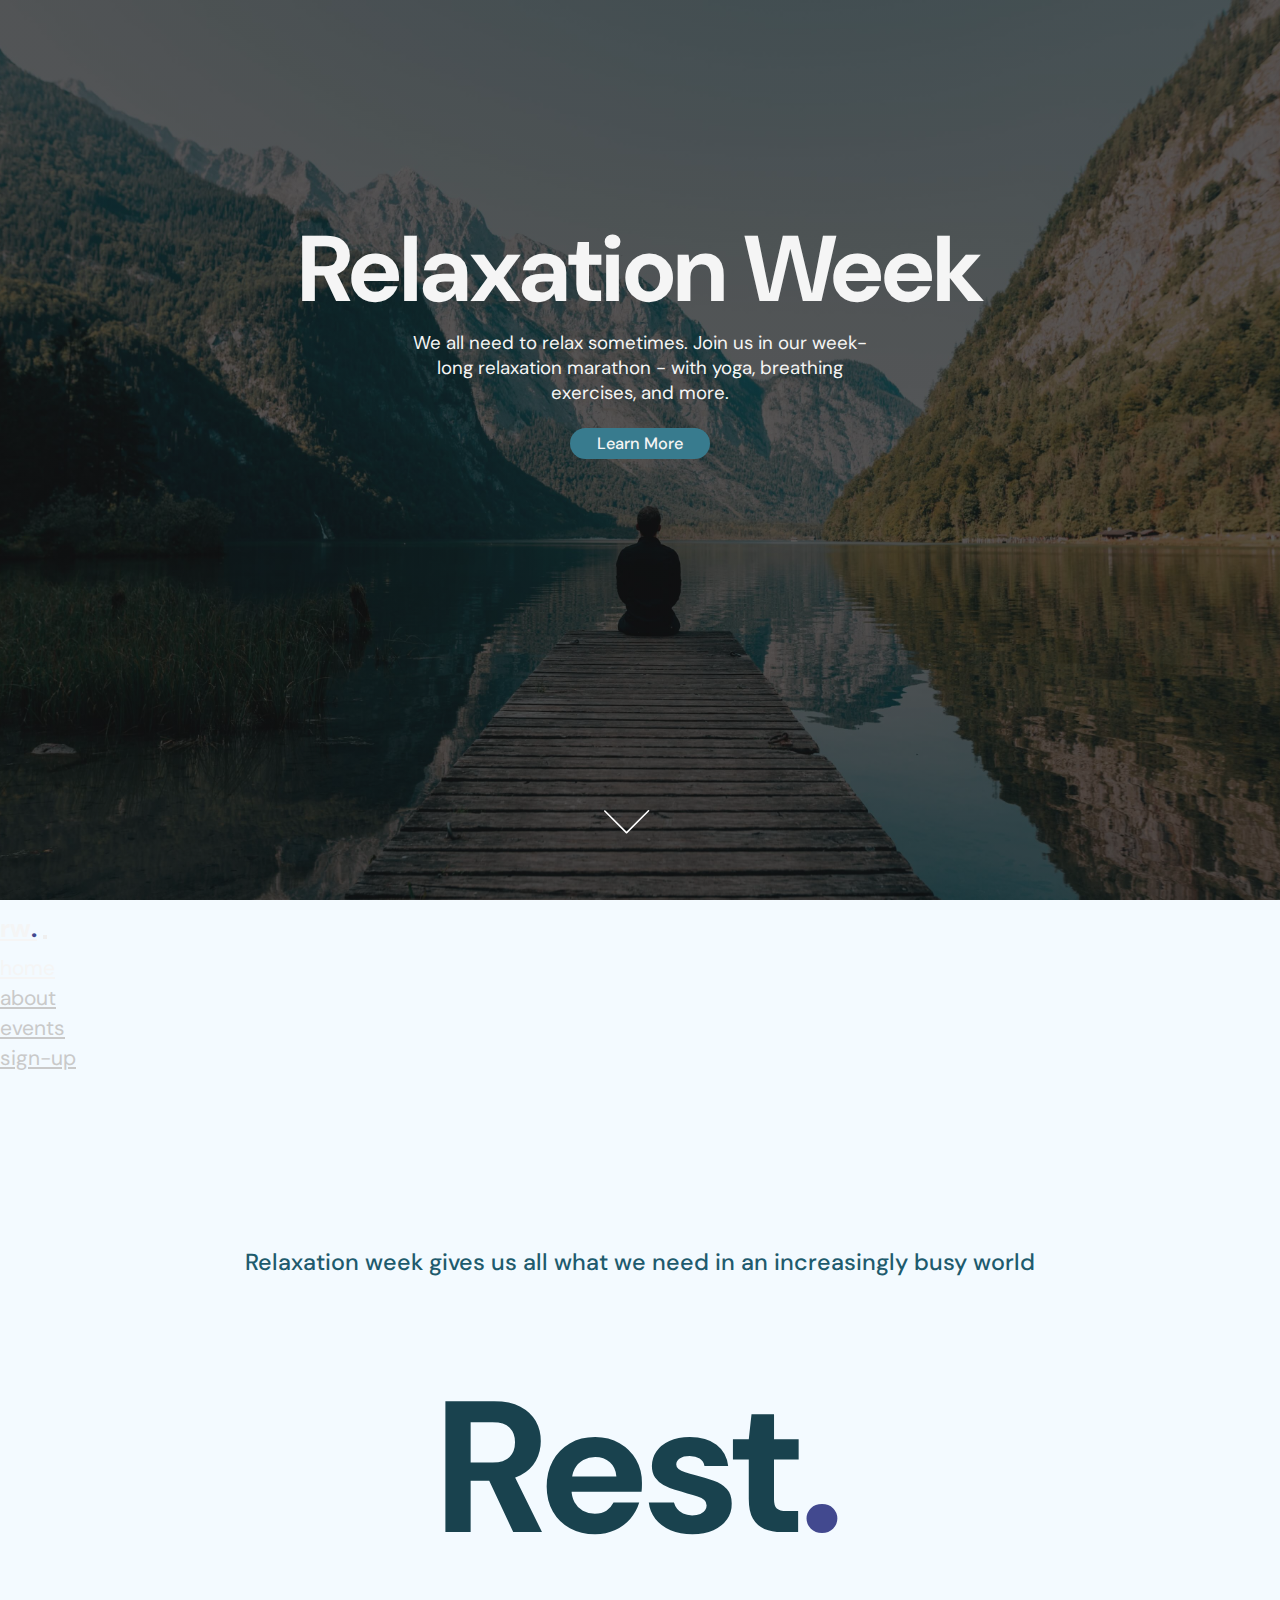
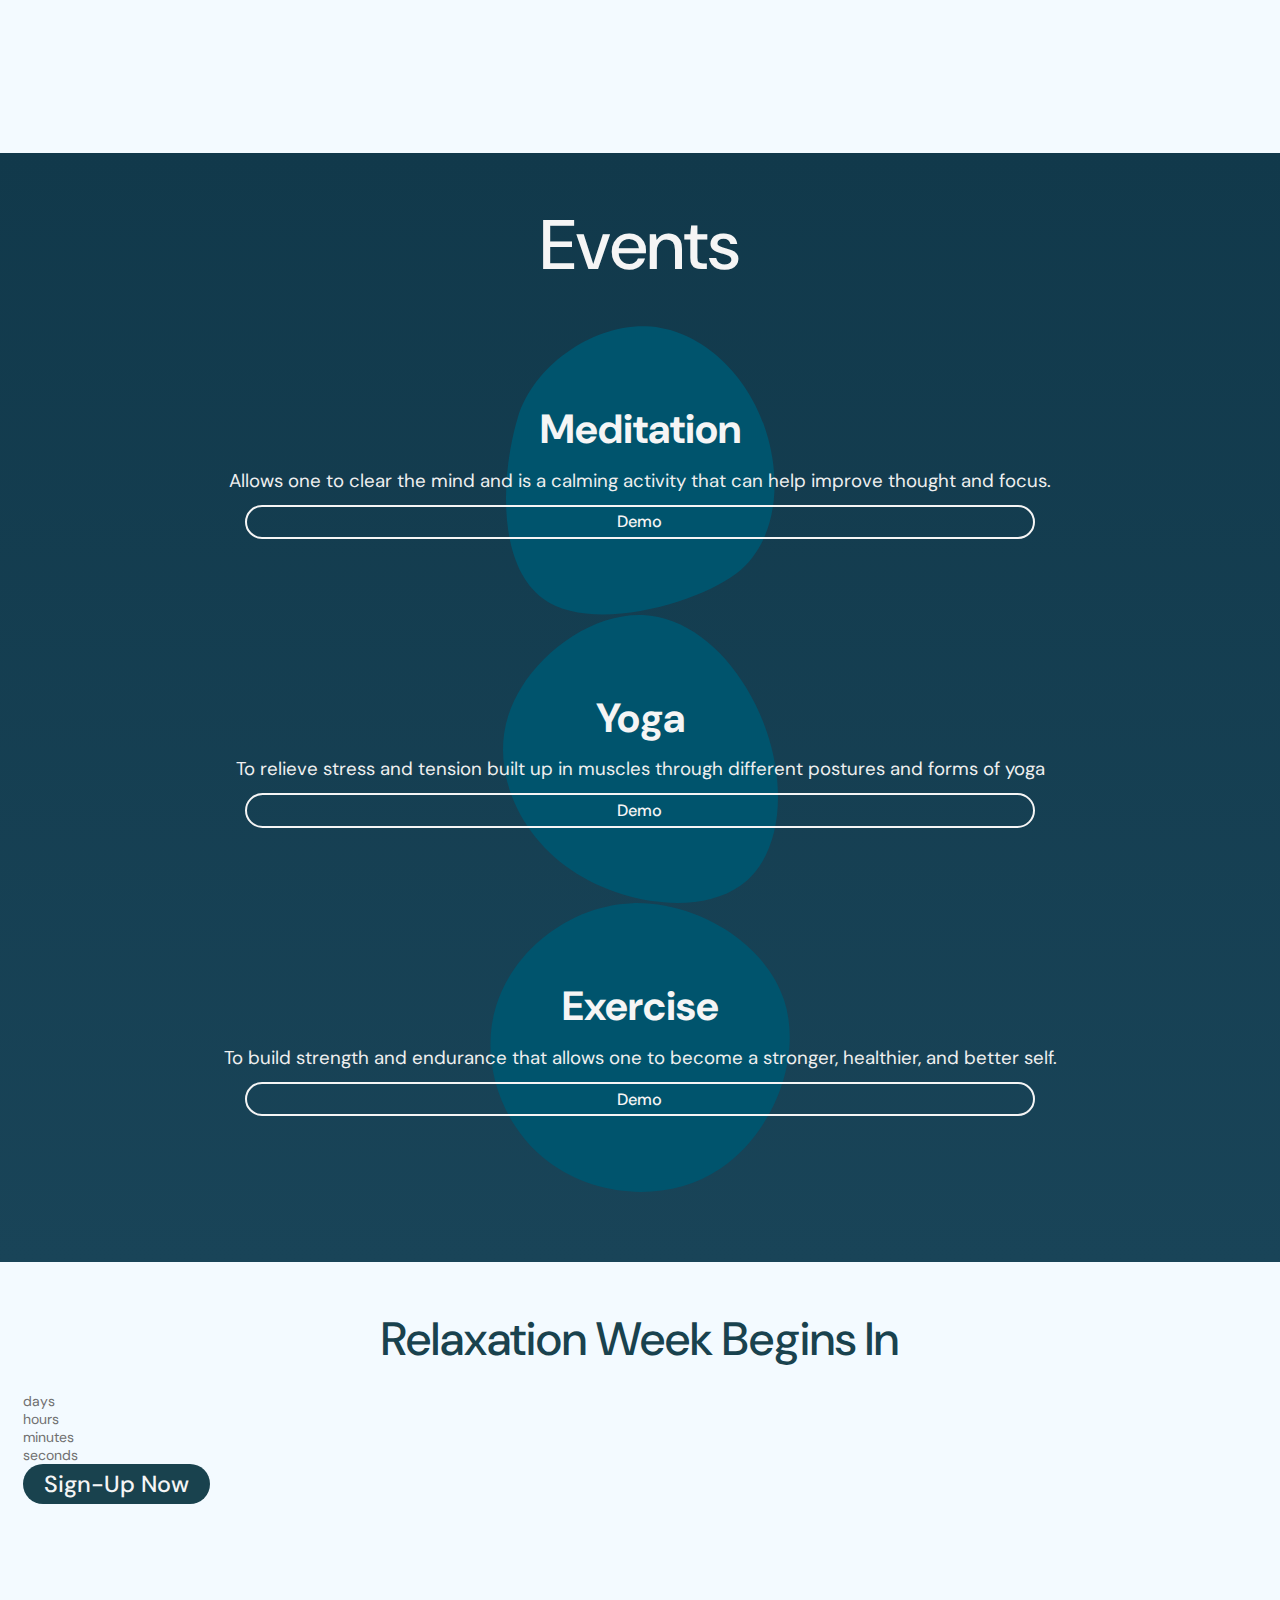
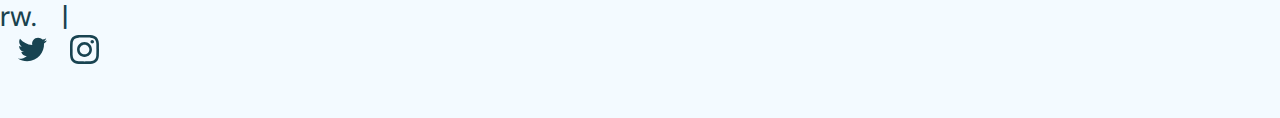
==== commit 85295e3c: "Finish nav bar" ====
--- a/index.html
+++ b/index.html
@@ -11,6 +11,7 @@
       crossorigin="anonymous"
     />
     <link rel="stylesheet" href="css/style.min.css" />
+    <script src="js/main.js"></script>
     <title>Home</title>
   </head>
   <body>
@@ -55,8 +56,8 @@
 
       <nav class="navbar navbar-expand-lg navbar-dark fixed-top" id="nav">
         <div class="container">
-          <a class="navbar-brand" id="icon" href="index.html"
-            >rw<span>.</span></a
+          <a class="navbar-brand white" id="icon" href="index.html"
+            >rw<span id=".">.</span></a
           >
           <button
             class="navbar-toggler"
@@ -75,18 +76,28 @@
           >
             <ul class="navbar-nav mb-2 mb-lg-0">
               <li class="nav-item">
-                <a class="nav-link active" aria-current="page" href="index.html"
+                <a
+                  class="nav-link active white"
+                  aria-current="page"
+                  href="index.html"
+                  id="home"
                   >home</a
                 >
               </li>
               <li class="nav-item">
-                <a class="nav-link" href="about.html">about</a>
-              </li>
-              <li class="nav-item">
-                <a class="nav-link" href="events.html">events</a>
-              </li>
-              <li class="nav-item">
-                <a class="nav-link" href="sign-up.html">sign-up</a>
+                <a class="nav-link light-white" href="about.html" id="about"
+                  >about</a
+                >
+              </li>
+              <li class="nav-item">
+                <a class="nav-link light-white" href="events.html" id="events"
+                  >events</a
+                >
+              </li>
+              <li class="nav-item">
+                <a class="nav-link light-white" href="sign-up.html" id="sign-up"
+                  >sign-up</a
+                >
               </li>
             </ul>
           </div>
--- a/css/style.min.css
+++ b/css/style.min.css
@@ -1,4 +1,4 @@
 @import url("https://fonts.googleapis.com/css2?family=DM+Sans:wght@400;500;700&display=swap");@keyframes bounce{0%,20%,50%,80%,100%{transform:translateY(0)}40%{transform:translateY(-10px)}60%{transform:translateY(-5px)}}*{padding:0;margin:0;box-sizing:border-box}html{scroll-behavior:smooth;font-size:16px}@media (min-width: 300px) and (max-width: 1499px){html{font-size:20.5px;font-size:calc(  16px + (25 - 16) *- (100vw - 300px) / (1500 - 300))}}@media (min-width: 1500px){html{font-size:25px}}body{font-family:"DM Sans", sans-serif;color:black;background-color:#f3faff}h1,h2,h3,p{margin:0}#icon{font-weight:700;color:#f5f5f5;font-size:1.1rem}#icon span{color:#e6e6fa}.nav-item{font-size:0.9rem !important}.navbar-toggler:focus,.navbar-toggler:active,.navbar-toggler-icon:focus{outline:none;box-shadow:none}.navbar-dark .navbar-toggler{border-color:rgba(255,255,255,0)}.navbar-nav{padding-top:0.3rem}.navActive{background-color:#1e5b6d !important;padding-top:0.1rem !important;padding-bottom:0.1rem !important;box-shadow:0px 5px 23px 0px #16191e !important;transition:all 300ms ease-in}.navbar{background-color:transparent;padding-top:0.5rem;padding-bottom:0.5rem;box-shadow:0px 0px 0px 0px #16191e;transition:background-color 250ms ease-out, padding-top 250ms ease-out,- padding-bottom 250ms ease-out, box-shadow 100ms ease-out}.hero{position:relative;height:100vh;width:100vw;display:flex;justify-content:center;align-items:center;text-align:center;flex-direction:column;background-image:linear-gradient(to bottom, rgba(19,20,20,0.7), rgba(19,20,20,0.7)),url("../img/s-migaj-Yui5vfKHuzs-unsplash.jpg");background-size:cover;background-position:center center;background-repeat:no-repeat;background-attachment:fixed;color:#f5f5f5}.hero__title{font-weight:700;font-size:4rem;letter-spacing:-1px}.hero__subtitle{font-weight:400;font-size:0.8rem;max-width:36ch;margin-bottom:1rem}.hero__button{text-transform:capitalize;font-weight:500;border-radius:100px;display:inline-block;cursor:pointer;text-decoration:none;background-color:#387b8e;color:#f5f5f5;outline:none;border:none;font-size:0.7rem;width:6rem;padding:0.2rem 0;margin-bottom:10rem;transition:background-color 200ms ease-out}.hero__button:hover,.hero__button:focus{color:#f5f5f5;background-color:#2a5b69;transition:background-color 250ms ease-in}.hero__arrow{position:absolute;top:90%;left:49%;transform:translateX(-50%);width:2rem;animation:bounce 2s infinite}.message{text-align:center;padding:7rem 0}.message__main{color:#1e5b6d;font-size:1rem;font-weight:500}.message__line{padding-top:3rem;color:#19424e;font-size:8rem;font-weight:700}.message__line span{color:#42498f}.events{background:#194458;background:linear-gradient(90deg, #194458 0%, #11394b 100%);background:-webkit-linear-gradient(90deg, #194458 0%, #11394b 100%);color:#f5f5f5;padding:2rem 0 3rem}.events__title{font-weight:500;text-align:center;font-size:3rem;padding-bottom:1.5rem}.events__meditation{background-image:url(../svg/meditation_bg.svg);background-size:contain;background-repeat:no-repeat;background-position:center;text-align:center;padding:3.25rem}.events__meditation_title{font-size:1.75rem;padding-bottom:0.5rem}.events__meditation_subtitle{font-weight:400;color:#efefef;font-size:0.8rem;padding-bottom:0.5rem}.events__yoga{background-image:url(../svg/yoga_bg.svg);background-size:contain;background-repeat:no-repeat;background-position:center;text-align:center;padding:3.25rem}.events__yoga_title{font-size:1.75rem;padding-bottom:0.5rem}.events__yoga_subtitle{font-weight:400;font-size:0.8rem;color:#efefef;padding-bottom:0.5rem}.events__exercise{background-image:url(../svg/exercise_bg.svg);background-size:contain;background-repeat:no-repeat;background-position:center;text-align:center;padding:3.25rem}.events__exercise_title{font-size:1.75rem;padding-bottom:0.5rem}.events__exercise_subtitle{font-weight:400;font-size:0.8rem;color:#efefef;padding-bottom:0.5rem}.events__button{text-transform:capitalize;font-weight:500;border-radius:100px;display:inline-block;cursor:pointer;text-decoration:none;background-color:transparent;color:#f5f5f5;outline:none;border:2px solid #f5f5f5;font-size:0.7rem;width:70%;padding:0.2rem 0;transition:background-color 200ms ease-out, color 200ms ease-out}.events__button:hover,.events__button:focus{color:#1e5b6d;background-color:#f5f5f5;transition:background-color 250ms ease-in, color 250ms ease-in}.countdown{background-color:#f3faff;padding:2rem 1rem 3rem}.countdown__title{color:#19424e;font-weight:500;font-size:2rem;padding-bottom:1rem;text-align:center}.countdown__container{text-align:center;padding:0 4rem}.countdown__numbers{color:#19424e;font-weight:500;margin:0;font-size:2.5rem}.countdown__labels{color:#707070;font-weight:400;font-size:0.6rem}.countdown__button{text-align:center;text-transform:capitalize;font-weight:500;border-radius:100px;display:inline-block;cursor:pointer;text-decoration:none;background-color:#19424e;color:#f5f5f5;outline:none;border:none;font-size:1rem;width:8rem;padding:0.2rem 0;transition:background-color 200ms ease-out}.countdown__button:hover,.countdown__button:focus{color:#f5f5f5;background-color:#0d2127;transition:background-color 250ms ease-in}.footer{color:#19424e;padding:1rem 0 2rem}.footer__text{font-size:1.25rem;font-weight:400;margin:0}.footer__text span{padding-left:0.75rem}.footer__twitter,.footer__instagram{filter:invert(24%) sepia(7%) saturate(3116%) hue-rotate(148deg) brightness(98%) contrast(103%);width:1.25rem;margin-left:0.75rem;transition:width 200ms ease-out}.footer__twitter:hover,.footer__instagram:hover,.footer__twitter:focus,.footer__instagram:focus{width:1.3rem;transition:width 250ms ease-in}
+ (100vw - 300px) / (1500 - 300))}}@media (min-width: 1500px){html{font-size:25px}}body{font-family:"DM Sans", sans-serif;color:black;background-color:#f3faff;overflow-x:hidden}h1,h2,h3,p{margin:0}#icon{font-weight:700;color:#19424e;font-size:1.1rem}#icon span{color:#42498f}.navbar-dark .navbar-nav .nav-link.active,.navbar-dark .navbar-nav .show>.nav-link{font-size:0.9rem !important;color:#0d2127}.navbar-dark .navbar-nav .nav-link:focus,.navbar-dark .navbar-nav .nav-link:hover{color:#0d2127;transition:all 200ms ease-in}.navbar-dark .navbar-nav .nav-link{font-size:0.9rem !important;color:#19424e}.nav-link .active{color:#19424e}.navbar-toggler:focus,.navbar-toggler:active,.navbar-toggler-icon:focus{outline:none;box-shadow:none}.navbar-dark .navbar-toggler{border-color:rgba(255,255,255,0)}.navbar-nav{padding-top:0.3rem}.navActive{background-color:#f3faff !important;color:#19424e !important;padding-top:0.1rem !important;padding-bottom:0.2rem !important;box-shadow:0px 5px 23px 0px #16191e !important;transition:all 250ms ease-in}.navbar{background-color:transparent;padding-top:0.5rem;padding-bottom:0.5rem;box-shadow:0px 0px 0px 0px #16191e;transition:background-color 250ms ease-out, padding-top 250ms ease-out,+ padding-bottom 250ms ease-out, box-shadow 100ms ease-out}.navActiveColor{color:#19424e !important;transition:all 250ms ease-in}.navActiveColorPurple{color:#42498f !important;transition:all 250ms ease-in}.white{color:#f5f5f5 !important}.light-white{color:#c9c9c9 !important}.hero{position:relative;height:100vh;width:100vw;display:flex;justify-content:center;align-items:center;text-align:center;flex-direction:column;background-image:linear-gradient(to bottom, rgba(19,20,20,0.7), rgba(19,20,20,0.7)),url("../img/s-migaj-Yui5vfKHuzs-unsplash.jpg");background-size:cover;background-position:center center;background-repeat:no-repeat;background-attachment:fixed;color:#f5f5f5}.hero__title{font-weight:700;font-size:4rem;letter-spacing:-1px}.hero__subtitle{font-weight:400;font-size:0.8rem;max-width:36ch;margin-bottom:1rem}.hero__button{text-transform:capitalize;font-weight:500;border-radius:100px;display:inline-block;cursor:pointer;text-decoration:none;background-color:#387b8e;color:#f5f5f5;outline:none;border:none;font-size:0.7rem;width:6rem;padding:0.2rem 0;margin-bottom:10rem;transition:background-color 200ms ease-out}.hero__button:hover,.hero__button:focus{color:#f5f5f5;background-color:#2a5b69;transition:background-color 250ms ease-in}.hero__arrow{position:absolute;top:90%;left:49%;transform:translateX(-50%);width:2rem;animation:bounce 2s infinite}.message{text-align:center;padding:7rem 0}.message__main{color:#1e5b6d;font-size:1rem;font-weight:500}.message__line{padding-top:3rem;color:#19424e;font-size:8rem;font-weight:700}.message__line span{color:#42498f}.events{background:#194458;background:linear-gradient(90deg, #194458 0%, #11394b 100%);background:-webkit-linear-gradient(90deg, #194458 0%, #11394b 100%);color:#f5f5f5;padding:2rem 0 3rem}.events__title{font-weight:500;text-align:center;font-size:3rem;padding-bottom:1.5rem}.events__meditation{background-image:url(../svg/meditation_bg.svg);background-size:contain;background-repeat:no-repeat;background-position:center;text-align:center;padding:3.25rem}.events__meditation_title{font-size:1.75rem;padding-bottom:0.5rem}.events__meditation_subtitle{font-weight:400;color:#efefef;font-size:0.8rem;padding-bottom:0.5rem}.events__yoga{background-image:url(../svg/yoga_bg.svg);background-size:contain;background-repeat:no-repeat;background-position:center;text-align:center;padding:3.25rem}.events__yoga_title{font-size:1.75rem;padding-bottom:0.5rem}.events__yoga_subtitle{font-weight:400;font-size:0.8rem;color:#efefef;padding-bottom:0.5rem}.events__exercise{background-image:url(../svg/exercise_bg.svg);background-size:contain;background-repeat:no-repeat;background-position:center;text-align:center;padding:3.25rem}.events__exercise_title{font-size:1.75rem;padding-bottom:0.5rem}.events__exercise_subtitle{font-weight:400;font-size:0.8rem;color:#efefef;padding-bottom:0.5rem}.events__button{text-transform:capitalize;font-weight:500;border-radius:100px;display:inline-block;cursor:pointer;text-decoration:none;background-color:transparent;color:#f5f5f5;outline:none;border:2px solid #f5f5f5;font-size:0.7rem;width:70%;padding:0.2rem 0;transition:background-color 200ms ease-out, color 200ms ease-out}.events__button:hover,.events__button:focus{color:#1e5b6d;background-color:#f5f5f5;transition:background-color 250ms ease-in, color 250ms ease-in}.countdown{background-color:#f3faff;padding:2rem 1rem 3rem}.countdown__title{color:#19424e;font-weight:500;font-size:2rem;padding-bottom:1rem;text-align:center}.countdown__container{text-align:center;padding:0 4rem}.countdown__numbers{color:#19424e;font-weight:500;margin:0;font-size:2.5rem}.countdown__labels{color:#707070;font-weight:400;font-size:0.6rem}.countdown__button{text-align:center;text-transform:capitalize;font-weight:500;border-radius:100px;display:inline-block;cursor:pointer;text-decoration:none;background-color:#19424e;color:#f5f5f5;outline:none;border:none;font-size:1rem;width:8rem;padding:0.2rem 0;transition:background-color 200ms ease-out}.countdown__button:hover,.countdown__button:focus{color:#f5f5f5;background-color:#0d2127;transition:background-color 250ms ease-in}.footer{color:#19424e;padding:1rem 0 2rem}.footer__text{font-size:1.25rem;font-weight:400;margin:0}.footer__text span{padding-left:0.75rem}.footer__twitter,.footer__instagram{filter:invert(24%) sepia(7%) saturate(3116%) hue-rotate(148deg) brightness(98%) contrast(103%);width:1.25rem;margin-left:0.75rem}.mission{background-color:#f3faff;padding-top:5rem}.mission__title{color:#19424e;font-size:6rem;font-weight:700}.mission__text{color:#1e5b6d;font-size:0.8rem;font-weight:400;padding-left:1rem;max-width:75ch}.instructors{background-color:#f3faff;padding-top:2rem}.instructors__title{color:rgba(37,89,104,0.06);font-size:12rem;position:absolute;top:0;left:2rem;z-index:1}.instructors__woman{position:relative;z-index:10;padding-top:8rem}.instructors__woman_image{width:90%;object-fit:contain;height:auto}.instructors__woman_name{color:#19424e;font-size:2rem;font-weight:500;margin-left:-1rem}.instructors__woman_text{padding-top:0.5rem;color:#1e5b6d;font-size:0.7rem;font-weight:400}.instructors__woman_email{padding-top:0.5rem;color:#1e5b6d;font-size:0.7rem;font-weight:400;text-decoration:underline}.instructors__woman_email:hover,.instructors__woman_email:focus{color:#19424e;transition:color 200ms ease-in}.instructors__man{position:relative;z-index:10;padding-top:3rem}.instructors__man_image{width:90%;height:auto;object-fit:contain}.instructors__man_name{color:#19424e;font-size:2rem;font-weight:500;margin-left:-1rem}.instructors__man_text{padding-top:0.5rem;color:#1e5b6d;font-size:0.7rem;font-weight:400}.instructors__man_email{padding-top:0.5rem;color:#1e5b6d;font-size:0.7rem;font-weight:400;text-decoration:underline}.instructors__man_email:hover,.instructors__man_email:focus{color:#19424e;transition:color 200ms ease-in}.instructors__man_fix{margin-right:-2rem}.updates{padding:2rem 0}.updates__title{color:#19424e;font-size:3.5rem;font-weight:500}.updates__bg{background-color:#d5e3e8;border-radius:1rem;padding:2rem;margin:1rem 0}.updates__date{color:#19424e;font-size:0.9rem}.updates__text{color:#19424e;font-size:0.9rem}.updates__text_link{text-decoration:underline;color:inherit}.updates__text_link:hover,.updates__text_link:focus{color:#19424e;transition:color 200ms ease-in}.interested{background-image:linear-gradient(to bottom, rgba(19,20,20,0.3), rgba(19,20,20,0.3)),url(../img/starry_bg-min.png);background-repeat:no-repeat;background-position:center;background-size:cover}.interested__container{padding:4rem 0 3rem}.interested__title{color:#52add5;font-size:4rem;font-weight:700;padding-bottom:2rem}.interested__button{color:#f5f5f5;text-align:center;text-transform:capitalize;font-weight:500;border-radius:100px;display:inline-block;cursor:pointer;text-decoration:none;background-color:#52add5;outline:none;border:none;font-size:0.9rem;width:10rem;padding:0.2rem 0;transition:background-color 200ms ease-out;margin:0 3rem}.interested__button:hover,.interested__button:focus{color:#f5f5f5;background-color:#3097c4;transition:background-color 250ms ease-in}.interested #about-footer{padding-bottom:1rem}.interested #about-footer-text{margin-top:1.5rem;color:#f5f5f5}.interested #about-footer-img{margin-top:1.65rem;filter:invert(99%) sepia(4%) saturate(1123%) hue-rotate(239deg) brightness(115%) contrast(92%)}
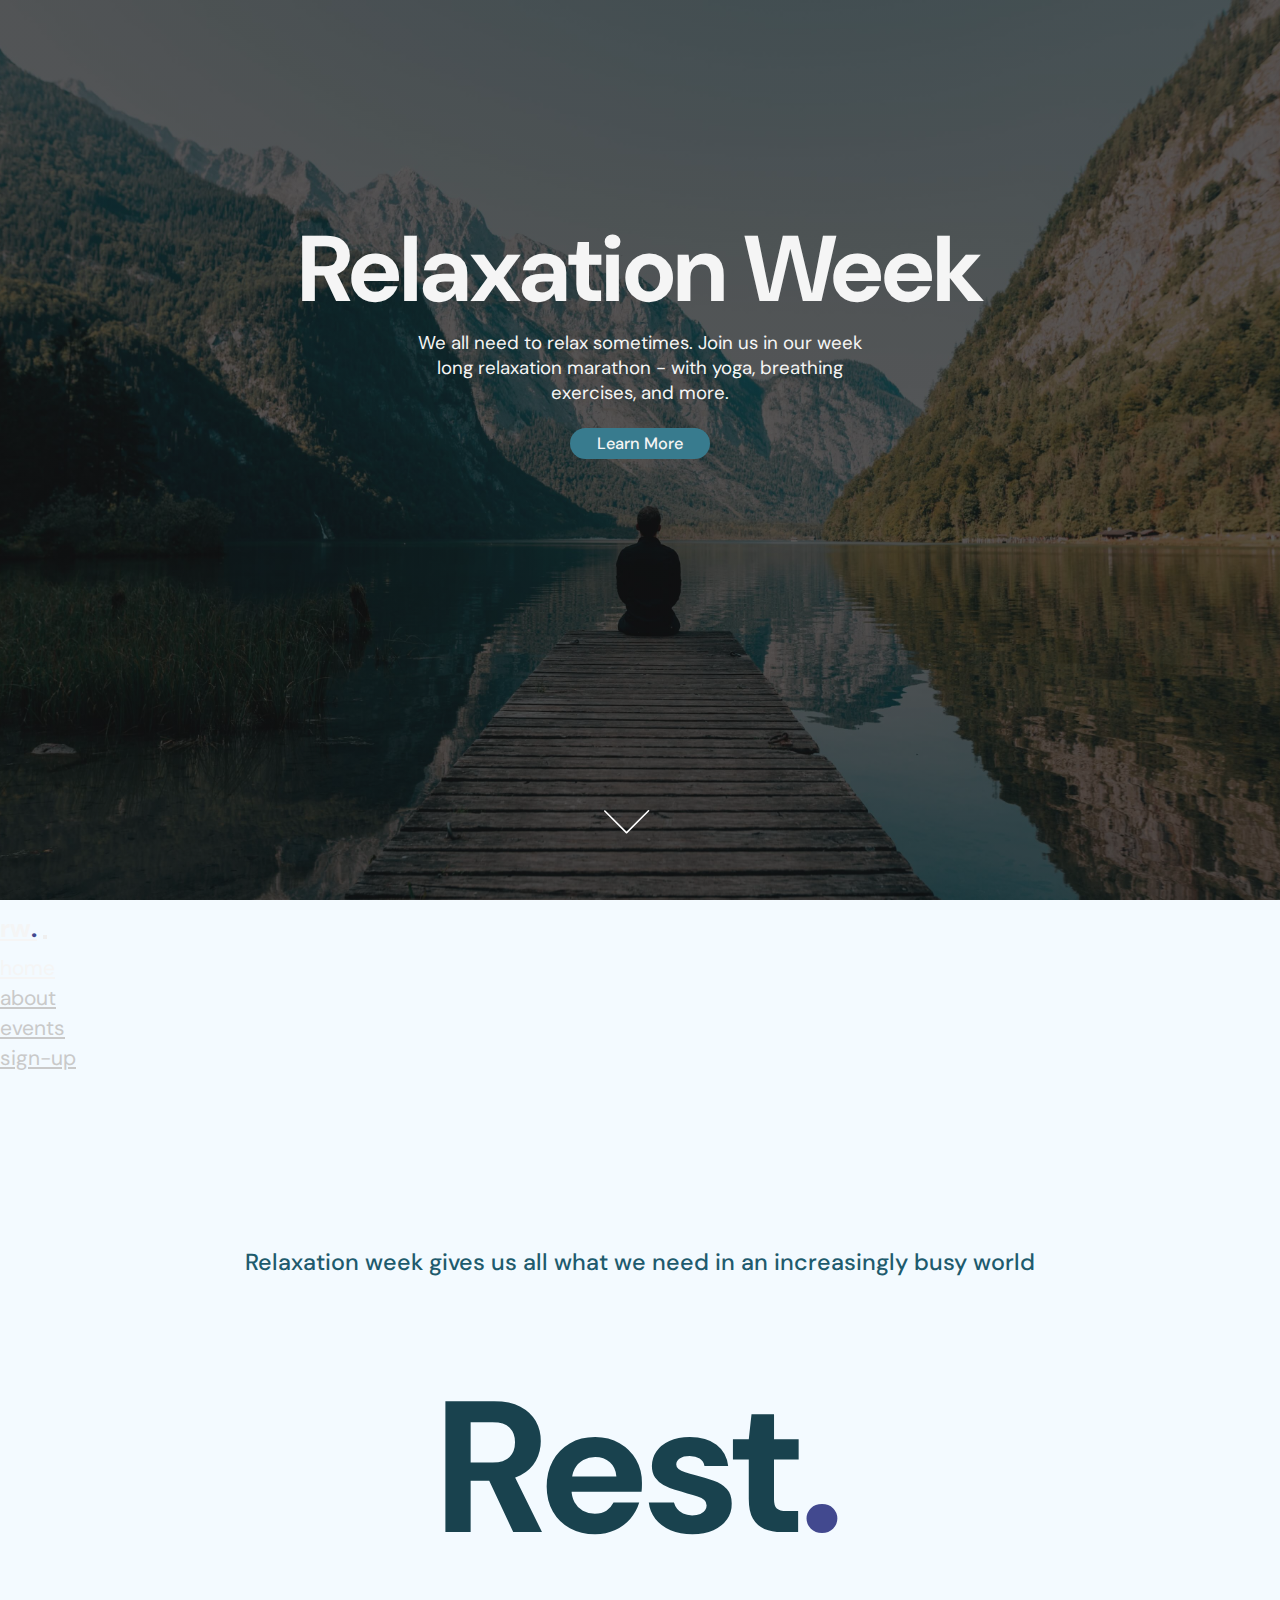
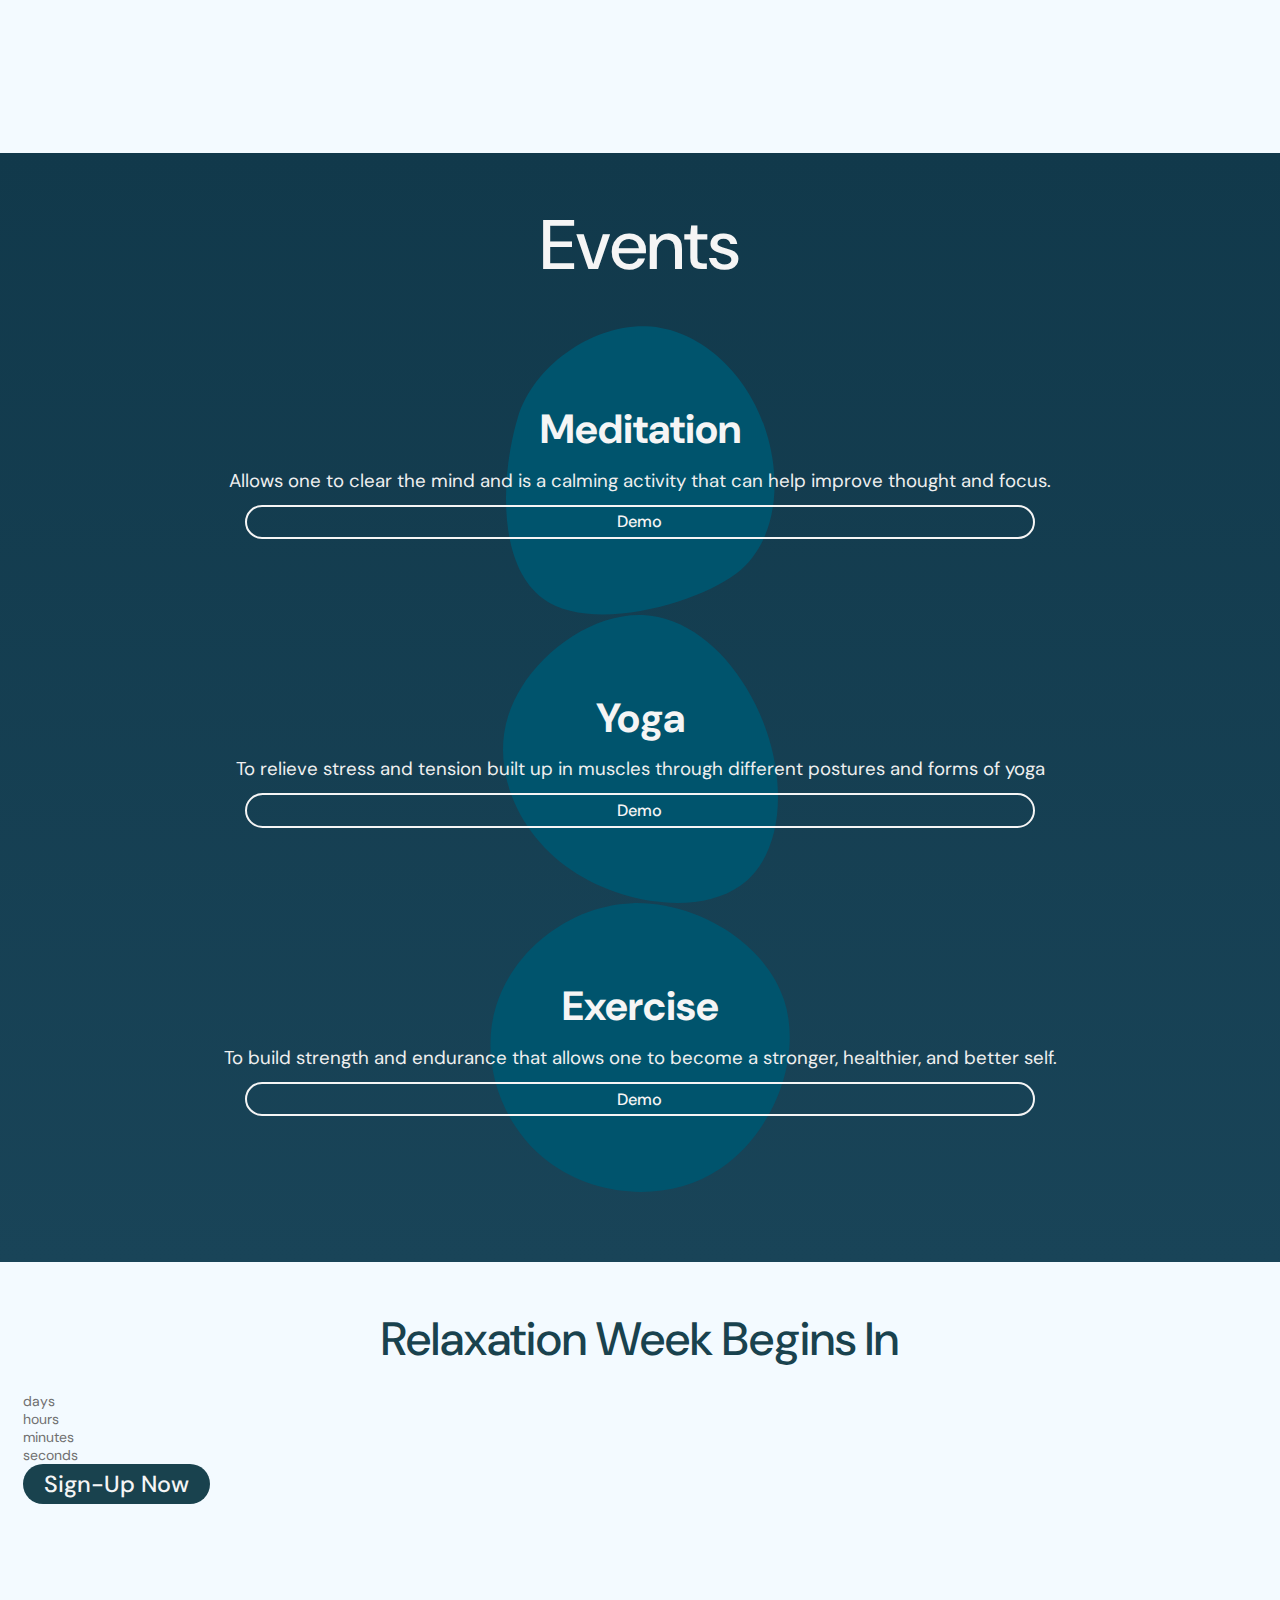
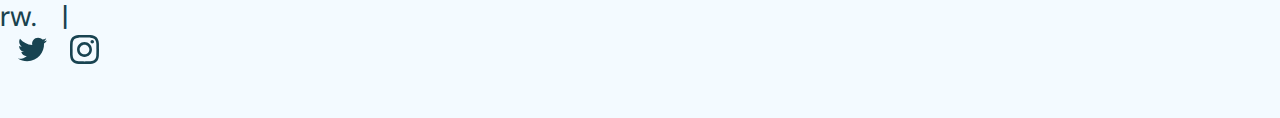
==== commit b7a9b128: "Fix rest of typos" ====
--- a/index.html
+++ b/index.html
@@ -21,10 +21,10 @@
           <div class="col-lg-12 hero">
             <h1 class="hero__title">Relaxation Week</h1>
             <p class="hero__subtitle">
-              We all need to relax sometimes. Join us in our week-long
+              We all need to relax sometimes. Join us in our week long
               relaxation marathon - with yoga, breathing exercises, and more.
             </p>
-            <a class="hero__button" href="/about.html">Learn More</a>
+            <a class="hero__button" href="about.html">Learn More</a>
             <svg
               viewBox="0 0 58 30"
               fill="none"
@@ -195,13 +195,13 @@
               <a href="#">
                 <img
                   class="footer__twitter"
-                  src="/svg/twitter.svg"
+                  src="https://justinjp126.github.io/Relaxation_Website/svg/twitter.svg"
                   alt="Twitter Logo"
               /></a>
               <a href="#"
                 ><img
                   class="footer__instagram"
-                  src="/svg/instagram.svg"
+                  src="https://justinjp126.github.io/Relaxation_Website/svg/instagram.svg"
                   alt="Instagram Logo"
               /></a>
             </div>
--- a/css/style.min.css
+++ b/css/style.min.css
@@ -1,4 +1,4 @@
-@import url("https://fonts.googleapis.com/css2?family=DM+Sans:wght@400;500;700&display=swap");@keyframes bounce{0%,20%,50%,80%,100%{transform:translateY(0)}40%{transform:translateY(-10px)}60%{transform:translateY(-5px)}}*{padding:0;margin:0;box-sizing:border-box}html{scroll-behavior:smooth;font-size:16px}@media (min-width: 300px) and (max-width: 1499px){html{font-size:20.5px;font-size:calc(+@import url("https://fonts.googleapis.com/css2?family=DM+Sans:wght@400;500;700&family=Open+Sans:wght@300;400;500;600;700&display=swap");@keyframes bounce{0%,20%,50%,80%,100%{transform:translateY(0)}40%{transform:translateY(-10px)}60%{transform:translateY(-5px)}}*{padding:0;margin:0;box-sizing:border-box}html{scroll-behavior:smooth;font-size:16px}@media (min-width: 300px) and (max-width: 1499px){html{font-size:20.5px;font-size:calc(  16px + (25 - 16) *  (100vw - 300px) / (1500 - 300))}}@media (min-width: 1500px){html{font-size:25px}}body{font-family:"DM Sans", sans-serif;color:black;background-color:#f3faff;overflow-x:hidden}h1,h2,h3,p{margin:0}#icon{font-weight:700;color:#19424e;font-size:1.1rem}#icon span{color:#42498f}.navbar-dark .navbar-nav .nav-link.active,.navbar-dark .navbar-nav .show>.nav-link{font-size:0.9rem !important;color:#0d2127}.navbar-dark .navbar-nav .nav-link:focus,.navbar-dark .navbar-nav .nav-link:hover{color:#0d2127;transition:all 200ms ease-in}.navbar-dark .navbar-nav .nav-link{font-size:0.9rem !important;color:#19424e}.nav-link .active{color:#19424e}.navbar-toggler:focus,.navbar-toggler:active,.navbar-toggler-icon:focus{outline:none;box-shadow:none}.navbar-dark .navbar-toggler{border-color:rgba(255,255,255,0)}.navbar-nav{padding-top:0.3rem}.navActive{background-color:#f3faff !important;color:#19424e !important;padding-top:0.1rem !important;padding-bottom:0.2rem !important;box-shadow:0px 5px 23px 0px #16191e !important;transition:all 250ms ease-in}.navbar{background-color:transparent;padding-top:0.5rem;padding-bottom:0.5rem;box-shadow:0px 0px 0px 0px #16191e;transition:background-color 250ms ease-out, padding-top 250ms ease-out,- padding-bottom 250ms ease-out, box-shadow 100ms ease-out}.navActiveColor{color:#19424e !important;transition:all 250ms ease-in}.navActiveColorPurple{color:#42498f !important;transition:all 250ms ease-in}.white{color:#f5f5f5 !important}.light-white{color:#c9c9c9 !important}.hero{position:relative;height:100vh;width:100vw;display:flex;justify-content:center;align-items:center;text-align:center;flex-direction:column;background-image:linear-gradient(to bottom, rgba(19,20,20,0.7), rgba(19,20,20,0.7)),url("../img/s-migaj-Yui5vfKHuzs-unsplash.jpg");background-size:cover;background-position:center center;background-repeat:no-repeat;background-attachment:fixed;color:#f5f5f5}.hero__title{font-weight:700;font-size:4rem;letter-spacing:-1px}.hero__subtitle{font-weight:400;font-size:0.8rem;max-width:36ch;margin-bottom:1rem}.hero__button{text-transform:capitalize;font-weight:500;border-radius:100px;display:inline-block;cursor:pointer;text-decoration:none;background-color:#387b8e;color:#f5f5f5;outline:none;border:none;font-size:0.7rem;width:6rem;padding:0.2rem 0;margin-bottom:10rem;transition:background-color 200ms ease-out}.hero__button:hover,.hero__button:focus{color:#f5f5f5;background-color:#2a5b69;transition:background-color 250ms ease-in}.hero__arrow{position:absolute;top:90%;left:49%;transform:translateX(-50%);width:2rem;animation:bounce 2s infinite}.message{text-align:center;padding:7rem 0}.message__main{color:#1e5b6d;font-size:1rem;font-weight:500}.message__line{padding-top:3rem;color:#19424e;font-size:8rem;font-weight:700}.message__line span{color:#42498f}.events{background:#194458;background:linear-gradient(90deg, #194458 0%, #11394b 100%);background:-webkit-linear-gradient(90deg, #194458 0%, #11394b 100%);color:#f5f5f5;padding:2rem 0 3rem}.events__title{font-weight:500;text-align:center;font-size:3rem;padding-bottom:1.5rem}.events__meditation{background-image:url(../svg/meditation_bg.svg);background-size:contain;background-repeat:no-repeat;background-position:center;text-align:center;padding:3.25rem}.events__meditation_title{font-size:1.75rem;padding-bottom:0.5rem}.events__meditation_subtitle{font-weight:400;color:#efefef;font-size:0.8rem;padding-bottom:0.5rem}.events__yoga{background-image:url(../svg/yoga_bg.svg);background-size:contain;background-repeat:no-repeat;background-position:center;text-align:center;padding:3.25rem}.events__yoga_title{font-size:1.75rem;padding-bottom:0.5rem}.events__yoga_subtitle{font-weight:400;font-size:0.8rem;color:#efefef;padding-bottom:0.5rem}.events__exercise{background-image:url(../svg/exercise_bg.svg);background-size:contain;background-repeat:no-repeat;background-position:center;text-align:center;padding:3.25rem}.events__exercise_title{font-size:1.75rem;padding-bottom:0.5rem}.events__exercise_subtitle{font-weight:400;font-size:0.8rem;color:#efefef;padding-bottom:0.5rem}.events__button{text-transform:capitalize;font-weight:500;border-radius:100px;display:inline-block;cursor:pointer;text-decoration:none;background-color:transparent;color:#f5f5f5;outline:none;border:2px solid #f5f5f5;font-size:0.7rem;width:70%;padding:0.2rem 0;transition:background-color 200ms ease-out, color 200ms ease-out}.events__button:hover,.events__button:focus{color:#1e5b6d;background-color:#f5f5f5;transition:background-color 250ms ease-in, color 250ms ease-in}.countdown{background-color:#f3faff;padding:2rem 1rem 3rem}.countdown__title{color:#19424e;font-weight:500;font-size:2rem;padding-bottom:1rem;text-align:center}.countdown__container{text-align:center;padding:0 4rem}.countdown__numbers{color:#19424e;font-weight:500;margin:0;font-size:2.5rem}.countdown__labels{color:#707070;font-weight:400;font-size:0.6rem}.countdown__button{text-align:center;text-transform:capitalize;font-weight:500;border-radius:100px;display:inline-block;cursor:pointer;text-decoration:none;background-color:#19424e;color:#f5f5f5;outline:none;border:none;font-size:1rem;width:8rem;padding:0.2rem 0;transition:background-color 200ms ease-out}.countdown__button:hover,.countdown__button:focus{color:#f5f5f5;background-color:#0d2127;transition:background-color 250ms ease-in}.footer{color:#19424e;padding:1rem 0 2rem}.footer__text{font-size:1.25rem;font-weight:400;margin:0}.footer__text span{padding-left:0.75rem}.footer__twitter,.footer__instagram{filter:invert(24%) sepia(7%) saturate(3116%) hue-rotate(148deg) brightness(98%) contrast(103%);width:1.25rem;margin-left:0.75rem}.mission{background-color:#f3faff;padding-top:5rem}.mission__title{color:#19424e;font-size:6rem;font-weight:700}.mission__text{color:#1e5b6d;font-size:0.8rem;font-weight:400;padding-left:1rem;max-width:75ch}.instructors{background-color:#f3faff;padding-top:2rem}.instructors__title{color:rgba(37,89,104,0.06);font-size:12rem;position:absolute;top:0;left:2rem;z-index:1}.instructors__woman{position:relative;z-index:10;padding-top:8rem}.instructors__woman_image{width:90%;object-fit:contain;height:auto}.instructors__woman_name{color:#19424e;font-size:2rem;font-weight:500;margin-left:-1rem}.instructors__woman_text{padding-top:0.5rem;color:#1e5b6d;font-size:0.7rem;font-weight:400}.instructors__woman_email{padding-top:0.5rem;color:#1e5b6d;font-size:0.7rem;font-weight:400;text-decoration:underline}.instructors__woman_email:hover,.instructors__woman_email:focus{color:#19424e;transition:color 200ms ease-in}.instructors__man{position:relative;z-index:10;padding-top:3rem}.instructors__man_image{width:90%;height:auto;object-fit:contain}.instructors__man_name{color:#19424e;font-size:2rem;font-weight:500;margin-left:-1rem}.instructors__man_text{padding-top:0.5rem;color:#1e5b6d;font-size:0.7rem;font-weight:400}.instructors__man_email{padding-top:0.5rem;color:#1e5b6d;font-size:0.7rem;font-weight:400;text-decoration:underline}.instructors__man_email:hover,.instructors__man_email:focus{color:#19424e;transition:color 200ms ease-in}.instructors__man_fix{margin-right:-2rem}.updates{padding:2rem 0}.updates__title{color:#19424e;font-size:3.5rem;font-weight:500}.updates__bg{background-color:#d5e3e8;border-radius:1rem;padding:2rem;margin:1rem 0}.updates__date{color:#19424e;font-size:0.9rem}.updates__text{color:#19424e;font-size:0.9rem}.updates__text_link{text-decoration:underline;color:inherit}.updates__text_link:hover,.updates__text_link:focus{color:#19424e;transition:color 200ms ease-in}.interested{background-image:linear-gradient(to bottom, rgba(19,20,20,0.3), rgba(19,20,20,0.3)),url(../img/starry_bg-min.png);background-repeat:no-repeat;background-position:center;background-size:cover}.interested__container{padding:4rem 0 3rem}.interested__title{color:#52add5;font-size:4rem;font-weight:700;padding-bottom:2rem}.interested__button{color:#f5f5f5;text-align:center;text-transform:capitalize;font-weight:500;border-radius:100px;display:inline-block;cursor:pointer;text-decoration:none;background-color:#52add5;outline:none;border:none;font-size:0.9rem;width:10rem;padding:0.2rem 0;transition:background-color 200ms ease-out;margin:0 3rem}.interested__button:hover,.interested__button:focus{color:#f5f5f5;background-color:#3097c4;transition:background-color 250ms ease-in}.interested #about-footer{padding-bottom:1rem}.interested #about-footer-text{margin-top:1.5rem;color:#f5f5f5}.interested #about-footer-img{margin-top:1.65rem;filter:invert(99%) sepia(4%) saturate(1123%) hue-rotate(239deg) brightness(115%) contrast(92%)}
+ padding-bottom 250ms ease-out, box-shadow 100ms ease-out}.navActiveColor{color:#19424e !important;transition:all 250ms ease-in}.navActiveColorPurple{color:#42498f !important;transition:all 250ms ease-in}.white{color:#f5f5f5 !important}.light-white{color:#c9c9c9 !important}.hero{position:relative;height:100vh;width:100vw;display:flex;justify-content:center;align-items:center;text-align:center;flex-direction:column;background-image:linear-gradient(to bottom, rgba(19,20,20,0.7), rgba(19,20,20,0.7)),url("../img/s-migaj-Yui5vfKHuzs-unsplash.jpg");background-size:cover;background-position:center center;background-repeat:no-repeat;background-attachment:fixed;color:#f5f5f5}.hero__title{font-weight:700;font-size:4rem;letter-spacing:-1px}.hero__subtitle{font-weight:400;font-size:0.8rem;max-width:36ch;margin-bottom:1rem}.hero__button{text-transform:capitalize;font-weight:500;border-radius:100px;display:inline-block;cursor:pointer;text-decoration:none;background-color:#387b8e;color:#f5f5f5;outline:none;border:none;font-size:0.7rem;width:6rem;padding:0.2rem 0;margin-bottom:10rem;transition:background-color 200ms ease-out}.hero__button:hover,.hero__button:focus{color:#f5f5f5;background-color:#2a5b69;transition:background-color 250ms ease-in}.hero__arrow{position:absolute;top:90%;left:49%;transform:translateX(-50%);width:2rem;animation:bounce 2s infinite}.message{text-align:center;padding:7rem 0}.message__main{color:#1e5b6d;font-size:1rem;font-weight:500}.message__line{padding-top:3rem;color:#19424e;font-size:8rem;font-weight:700}.message__line span{color:#42498f}.events{background:#194458;background:linear-gradient(90deg, #194458 0%, #11394b 100%);background:-webkit-linear-gradient(90deg, #194458 0%, #11394b 100%);color:#f5f5f5;padding:2rem 0 3rem}.events__title{font-weight:500;text-align:center;font-size:3rem;padding-bottom:1.5rem}.events__meditation{background-image:url(../svg/meditation_bg.svg);background-size:contain;background-repeat:no-repeat;background-position:center;text-align:center;padding:3.25rem}.events__meditation_title{font-size:1.75rem;padding-bottom:0.5rem}.events__meditation_subtitle{font-weight:400;color:#efefef;font-size:0.8rem;padding-bottom:0.5rem}.events__yoga{background-image:url(../svg/yoga_bg.svg);background-size:contain;background-repeat:no-repeat;background-position:center;text-align:center;padding:3.25rem}.events__yoga_title{font-size:1.75rem;padding-bottom:0.5rem}.events__yoga_subtitle{font-weight:400;font-size:0.8rem;color:#efefef;padding-bottom:0.5rem}.events__exercise{background-image:url(../svg/exercise_bg.svg);background-size:contain;background-repeat:no-repeat;background-position:center;text-align:center;padding:3.25rem}.events__exercise_title{font-size:1.75rem;padding-bottom:0.5rem}.events__exercise_subtitle{font-weight:400;font-size:0.8rem;color:#efefef;padding-bottom:0.5rem}.events__button{text-transform:capitalize;font-weight:500;border-radius:100px;display:inline-block;cursor:pointer;text-decoration:none;background-color:transparent;color:#f5f5f5;outline:none;border:2px solid #f5f5f5;font-size:0.7rem;width:70%;padding:0.2rem 0;transition:background-color 200ms ease-out, color 200ms ease-out}.events__button:hover,.events__button:focus{color:#1e5b6d;background-color:#f5f5f5;transition:background-color 250ms ease-in, color 250ms ease-in}.countdown{background-color:#f3faff;padding:2rem 1rem 3rem}.countdown__title{color:#19424e;font-weight:500;font-size:2rem;padding-bottom:1rem;text-align:center}.countdown__container{text-align:center;padding:0 4rem}.countdown__numbers{color:#19424e;font-weight:500;margin:0;font-size:2.5rem}.countdown__labels{color:#707070;font-weight:400;font-size:0.6rem}.countdown__button{text-align:center;text-transform:capitalize;font-weight:500;border-radius:100px;display:inline-block;cursor:pointer;text-decoration:none;background-color:#19424e;color:#f5f5f5;outline:none;border:none;font-size:1rem;width:8rem;padding:0.2rem 0;transition:background-color 200ms ease-out}.countdown__button:hover,.countdown__button:focus{color:#f5f5f5;background-color:#0d2127;transition:background-color 250ms ease-in}.footer{color:#19424e;padding:1rem 0 2rem}.footer__text{font-size:1.25rem;font-weight:400;margin:0}.footer__text span{padding-left:0.75rem}.footer__twitter,.footer__instagram{filter:invert(24%) sepia(7%) saturate(3116%) hue-rotate(148deg) brightness(98%) contrast(103%);width:1.25rem;margin-left:0.75rem}.mission{background-color:#f3faff;padding-top:5rem}.mission__title{color:#19424e;font-size:6rem;font-weight:700}.mission__text{color:#1e5b6d;font-size:0.8rem;font-weight:400;padding-left:1rem;max-width:75ch}.instructors{background-color:#f3faff;padding-top:2rem}.instructors__title{color:rgba(37,89,104,0.06);font-size:12rem;position:absolute;top:0;left:2rem;z-index:1}.instructors__woman{position:relative;z-index:10;padding-top:8rem}.instructors__woman_image{width:90%;object-fit:cover;border-radius:0.75rem;height:auto}.instructors__woman_name{color:#19424e;font-size:2rem;font-weight:500;margin-left:-1rem}.instructors__woman_text{padding-top:0.5rem;color:#1e5b6d;font-size:0.7rem;font-weight:400}.instructors__woman_email{padding-top:0.5rem;color:#1e5b6d;font-size:0.7rem;font-weight:400;text-decoration:underline}.instructors__woman_email:hover,.instructors__woman_email:focus{color:#19424e;transition:color 200ms ease-in}.instructors__man{position:relative;z-index:10;padding-top:3rem}.instructors__man_image{width:90%;height:auto;object-fit:cover;border-radius:0.75rem}.instructors__man_name{color:#19424e;font-size:2rem;font-weight:500;margin-left:-1rem}.instructors__man_text{padding-top:0.5rem;color:#1e5b6d;font-size:0.7rem;font-weight:400}.instructors__man_email{padding-top:0.5rem;color:#1e5b6d;font-size:0.7rem;font-weight:400;text-decoration:underline}.instructors__man_email:hover,.instructors__man_email:focus{color:#19424e;transition:color 200ms ease-in}.instructors__man_fix{margin-right:-2rem}.updates{padding:2rem 0}.updates__title{color:#19424e;font-size:3.5rem;font-weight:500}.updates__bg{background-color:#d5e3e8;border-radius:1rem;padding:2rem;margin:1rem 0}.updates__date{color:#19424e;font-size:0.9rem}.updates__text{color:#19424e;font-size:0.9rem}.updates__text_link{text-decoration:underline;color:inherit}.updates__text_link:hover,.updates__text_link:focus{color:#19424e;transition:color 200ms ease-in}.interested{background-image:linear-gradient(to bottom, rgba(19,20,20,0.3), rgba(19,20,20,0.3)),url(../img/starry_bg-min.png);background-repeat:no-repeat;background-position:center;background-size:cover}.interested__container{padding:4rem 0 3rem}.interested__title{color:#52add5;font-size:4rem;font-weight:700;padding-bottom:2rem}.interested__button{color:#f5f5f5;text-align:center;text-transform:capitalize;font-weight:500;border-radius:100px;display:inline-block;cursor:pointer;text-decoration:none;background-color:#52add5;outline:none;border:none;font-size:0.9rem;width:10rem;padding:0.2rem 0;transition:background-color 200ms ease-out;margin:0 3rem}.interested__button:hover,.interested__button:focus{color:#f5f5f5;background-color:#3097c4;transition:background-color 250ms ease-in}.interested #about-footer{padding-bottom:1rem}.interested #about-footer-text{margin-top:1.5rem;color:#f5f5f5}.interested #about-footer-img{margin-top:1.65rem;filter:invert(99%) sepia(4%) saturate(1123%) hue-rotate(239deg) brightness(115%) contrast(92%)}.eventsMain{background-color:#f3faff;position:relative;padding-top:17%}.eventsMain__title{font-weight:700;color:#19424e;font-size:5rem;position:relative;z-index:10}.eventsMain__text{font-weight:400;color:#1e5b6d;font-size:0.8rem;position:relative;z-index:10;max-width:45ch;padding-bottom:1rem}.eventsMain__arrow{border-radius:50%;width:2rem;height:2rem;padding:13px;border:2px solid #1e5b6d}.eventsMain__img{position:absolute;right:0;top:0;width:auto;height:102vh;z-index:1}.tryIt{margin-top:15rem;background-color:#cce4ec;padding:4rem 0}.tryIt__title{color:#395a64;font-size:4rem;font-weight:400}.tryIt__text{padding-top:0.5rem;font-size:0.8rem;font-weight:400;color:#395a64}.tryIt__button{color:#1e3f48;text-decoration:none;font-size:3rem;transition:top ease 0.5s;display:inline-block;top:0;position:relative;border-radius:50%;min-width:17rem;min-height:17rem;background:#60aabe;background:linear-gradient(45deg, #60aabe 0%, #418b9f 100%);background:-webkit-linear-gradient(45deg, #60aabe 0%, #418b9f 100%);text-align:center;box-shadow:rgba(50,50,93,0.25) 0px 30px 60px -12px,rgba(0,0,0,0.3) 0px 18px 36px -18px}.tryIt__button:before{content:"";display:inline-block;vertical-align:middle;padding-top:100%;height:0}.tryIt__button:hover{color:#1e3f48;top:-5px}.calendar{padding:3rem 0;background-color:#f3faff}.calendar__bg{background-color:#d5e3e8;border-radius:0.75rem;padding:2rem 4rem}.calendar__title{color:#19424e;font-size:4rem;font-weight:400}.calendar__text{font-size:0.85rem;padding-left:0.5rem;color:#1e5b6d;margin-bottom:2rem}.calendar__time{font-family:"Open Sans";margin-bottom:2em;color:#19424e;font-size:1.1rem}.calendar__day{font-family:"Open Sans";margin-bottom:4rem;color:#19424e;font-size:1.1rem}.calendar__button{font-family:"Open Sans";text-transform:capitalize;font-weight:500;border-radius:100px;display:inline-block;cursor:pointer;text-decoration:none;background-color:#387b8e;color:#f5f5f5;outline:none;border:none;font-size:0.6rem;width:7rem;height:1.3rem;transition:background-color 200ms ease-out}.calendar__button:hover,.calendar__button:focus{color:#f5f5f5;background-color:#2a5b69;transition:background-color 250ms ease-in}.contact__container{display:flex;align-items:center;justify-content:center;height:100vh}.contact{color:white;background-color:#1e5b6d;padding:1rem;width:50%;min-width:19rem;border-radius:30px}.contact__title{font-weight:500;font-size:2rem;margin-bottom:1rem;color:#f5f5f5}.contact__name{margin-bottom:1rem}.contact__email{margin-bottom:1rem}.contact__message{margin-bottom:1rem}.contact__message_message{border-radius:15px !important}.contact .form-control{background-color:#194d5d;border:1px solid #194d5d;color:white;border-radius:2rem;width:90%;margin:0;padding:0.15rem 0.65rem;font-size:0.9rem;font-weight:400}.contact .form-control::placeholder{color:#acacac;opacity:1}.contact .form-control:focus{border-color:#324377;outline:0;box-shadow:0 0 0 0.2rem rgba(50,67,119,0.25) !important}.contact .was-validated .form-control:invalid,.contact .was-validated .form-control:invalid:focus,.contact .form-control:-moz-ui-invalid{box-shadow:none;outline:none}.contact__button{display:inline-block;width:4rem;cursor:pointer;text-decoration:none;background-color:#194d5d;color:white;text-align:center;outline:none;border:none;font-size:1rem;border-radius:100px;padding:0.05rem 0.5rem;transition:background-color 200ms ease-out;justify-content:flex-end}.contact__button:hover,.contact__button:focus{color:white;background-color:#143c49;transition:background-color 250ms ease-in}.demoBg{background-color:#cce4ec;height:100vh}.session{padding-top:6rem}.session__title{text-align:center;font-size:4rem;color:#1e5b6d;font-weight:500}.blob{margin-top:1rem}.blob__container{display:flex;justify-content:center;align-items:center}.blob__exercise{background-image:url(/svg/exercise_bg2.svg)}.blob__yoga{background-image:url(/svg/yoga_bg2.svg)}.blob__meditation{background-image:url(/svg/meditation_bg2.svg)}.blob__exercise,.blob__yoga,.blob__meditation{background-repeat:no-repeat;background-position:center;background-size:contain;padding:7rem 3rem;position:relative;top:0;transition:300ms ease-in top;cursor:pointer;text-decoration:none}.blob__exercise:hover,.blob__yoga:hover,.blob__meditation:hover,.blob__exercise:focus,.blob__yoga:focus,.blob__meditation:focus{top:-5px}.blob__text{color:#f5f5f5;font-weight:500;font-size:2rem}.meditationDemo{display:flex;justify-content:center;align-items:center;height:100vh;color:blue}.meditationDemo__title{color:#1e5b6d;font-size:5rem;font-weight:400;animation:fadeInAndOutAnimation ease 10s;animation-iteration-count:1;animation-fill-mode:forwards}.meditationDemo__subtitle{color:#1e5b6d;font-size:1rem;font-weight:400;text-align:center;animation:fadeInAndOutAnimation ease 10s;animation-iteration-count:1;animation-fill-mode:forwards}.meditationDemo__text{position:absolute;top:50%;left:50%;transform:translate(-50%, -50%);font-size:5rem;color:#1e5b6d;font-weight:500;opacity:0;width:100%;text-align:center}.meditationDemo .text10:hover{color:#13323b;transition:color 200ms ease-in;cursor:default}.meditationDemo .text1{animation:fadeInAndOutAnimation 5s linear 10s 1 forwards}.meditationDemo .text2{animation:fadeInAndOutAnimation 3s linear 15s 1 forwards}.meditationDemo .text3{animation:fadeInAndOutAnimation 6s linear 18s 1 forwards}.meditationDemo .text4{animation:fadeInAndOutAnimation 5s linear 24s 1 forwards}.meditationDemo .text5{animation:fadeInAndOutAnimation 3s linear 29s 1 forwards}.meditationDemo .text6{animation:fadeInAndOutAnimation 6s linear 32s 1 forwards}.meditationDemo .text7{animation:fadeInAndOutAnimation 5s linear 38s 1 forwards}.meditationDemo .text8{animation:fadeInAndOutAnimation 3s linear 43s 1 forwards}.meditationDemo .text9{animation:fadeInAndOutAnimation 6s linear 46s 1 forwards}.meditationDemo .text10{animation:fadeInAnimation 3s linear 52s 1 forwards}@keyframes fadeInAnimation{0%{opacity:0}100%{opacity:1}}@keyframes fadeOutAnimation{0%{opacity:1}100%{opacity:0}}@keyframes fadeInAndOutAnimation{0%{opacity:0}50%{opacity:1}100%{opacity:0}}
